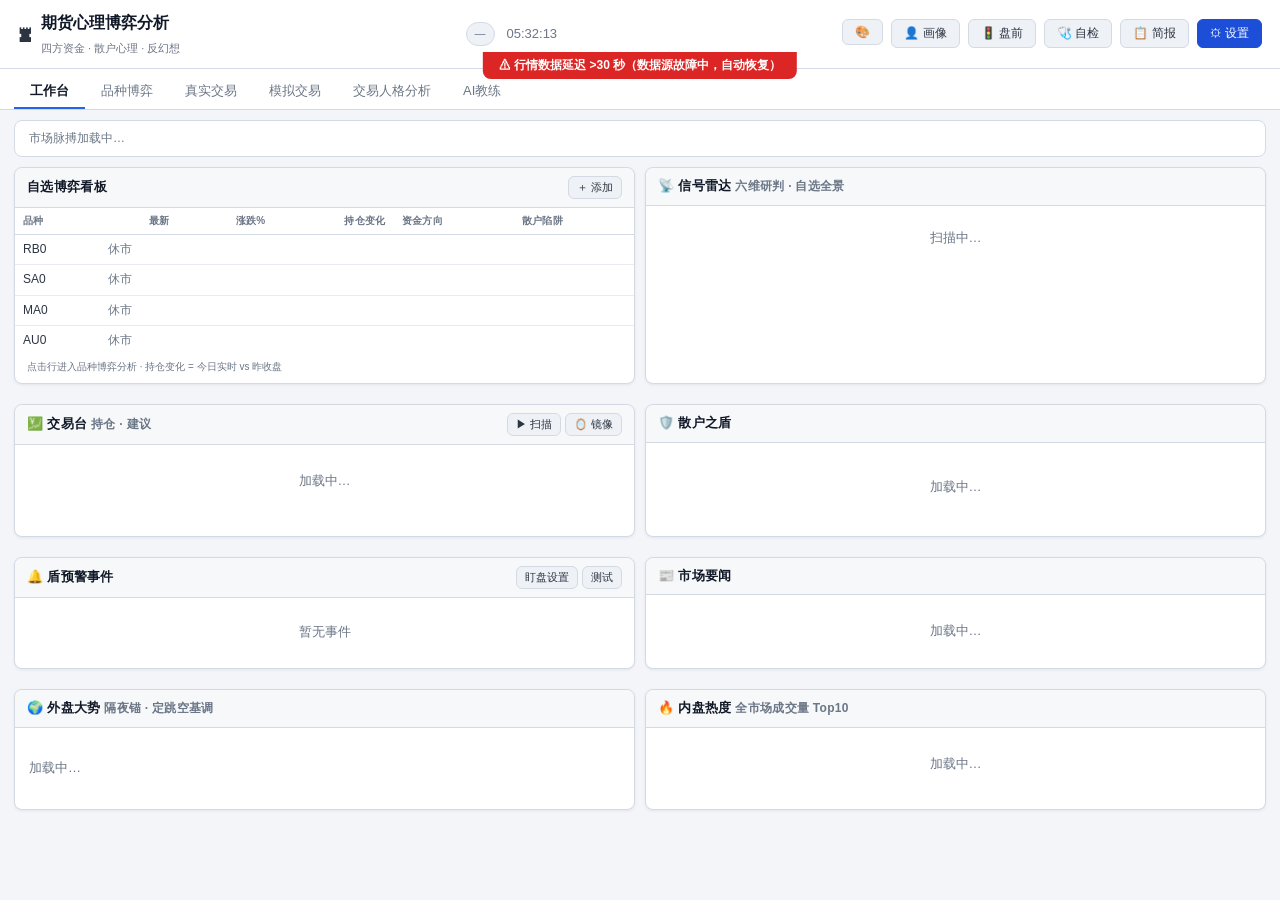
==== static/index.html @ 4d134436 "手机端适配(<768px)：顶栏按钮换行收纳+看板/交易表藏次要列+信号表藏证据列+卡片内横滚兜底——375px全6页零溢出实测" ====
<!DOCTYPE html>
<html lang="zh-CN">
<head>
<meta charset="UTF-8">
<meta name="viewport" content="width=device-width, initial-scale=1.0">
<title>期货心理博弈分析</title>
<script>try{var T=["default","light","warm","cool","mint","cream","dark"];var t=localStorage.getItem("fa_theme");if(t==="dark")document.documentElement.setAttribute("data-theme","dark");else if(t&&T.indexOf(t)>=0&&t!=="default"&&t!=="light")document.documentElement.setAttribute("data-theme",t);else if(t&&T.indexOf(t)<0)localStorage.removeItem("fa_theme")}catch(e){}</script>
<link rel="stylesheet" href="/static/style.css?v=20261110h">
</head>
<body>

<header class="topbar">
  <div class="brand">
    <span class="logo">♜</span>
    <div>
      <h1>期货心理博弈分析</h1>
      <span class="sub">四方资金 · 散户心理 · 反幻想</span>
    </div>
  </div>
  <div class="top-center">
    <span id="marketStatus" class="chip">—</span>
    <span id="clock" class="clock">--:--:--</span>
  </div>
  <div class="top-right">
    <div style="position:relative">
      <button class="btn ghost" id="btnTheme" title="切换皮肤">🎨</button>
      <div class="theme-pop hidden" id="themePop"></div>
    </div>
    <button class="btn ghost" id="btnProfile" title="交易者画像（AI 记忆）">👤 画像</button>
    <button class="btn ghost" id="btnPremarket" title="盘前就绪检查">🚦 盘前</button>
    <button class="btn ghost" id="btnSelfcheck" title="系统自检">🩺 自检</button>
    <button class="btn ghost" id="btnReport" title="晨/夜报">📋 简报</button>
    <button class="btn primary" id="btnSettings">⚙ 设置</button>
  </div>
</header>

    <div id="staleWarn" class="hidden" style="position:fixed;top:52px;left:50%;transform:translateX(-50%);z-index:100;background:var(--danger);color:#fff;padding:4px 16px;border-radius:0 0 8px 8px;font-size:12px;font-weight:600">⚠ 行情数据延迟 &gt;30 秒（数据源故障中，自动恢复）</div>

    <nav class="tabs">
  <button class="tab active" data-view="work">工作台</button>
  <button class="tab" data-view="psych">品种博弈</button>
  <button class="tab" data-view="real">真实交易</button>
  <button class="tab" data-view="sim">模拟交易</button>
  <button class="tab" data-view="persona">交易人格分析</button>
  <button class="tab" data-view="coach">AI教练</button>
</nav>

<main id="main">

  <!-- ============ 工作台 ============ -->
  <section class="view active" id="view-work">
    <div class="pulse-bar" id="pulseBar"><span class="muted small">市场脉搏加载中…</span></div>
    <div class="work-grid">
        <div class="card" id="watchCard">
          <div class="card-head">
            <h2>自选博弈看板</h2>
            <div class="head-actions">
              <button class="btn ghost sm" id="btnAddSymbol">＋ 添加</button>
            </div>
          </div>
          <div class="symbol-search hidden" id="symbolSearch">
            <input id="symbolSearchInput" placeholder="搜品种名/代码/拼音首字母，回车添加" autocomplete="off">
            <div class="search-results" id="searchResults"></div>
          </div>
          <table class="table watch-table">
            <thead>
              <tr><th>品种</th><th class="r">最新</th><th class="r">涨跌%</th><th class="r">持仓变化</th><th>资金方向</th><th>散户陷阱</th></tr>
            </thead>
            <tbody id="watchBody"><tr><td colspan="6" class="empty">加载中…</td></tr></tbody>
          </table>
          <div class="hint">点击行进入品种博弈分析 · 持仓变化 = 今日实时 vs 昨收盘</div>
        </div>

        <div class="card" id="signalCard">
          <div class="card-head"><h2>📡 信号雷达 <span class="muted small">六维研判 · 自选全景</span></h2></div>
          <div id="signalCardBody" style="padding:4px 10px;flex:1;overflow-y:auto"><div class="empty">扫描中…</div></div>
        </div>

        <div class="card" id="deskCard">
          <div class="card-head">
            <h2>💹 交易台 <span class="muted small">持仓 · 建议</span></h2>
            <div class="head-actions">
              <button class="btn ghost sm" id="btnDeskScan" title="立即扫描期货通">▶ 扫描</button>
              <button class="btn ghost sm" id="btnThsMirror" title="持仓自动镜像成交易记录">🪞 镜像</button>
            </div>
          </div>
          <div id="deskBody" style="padding:8px 14px;flex:1;overflow-y:auto"><div class="empty">加载中…</div></div>
        </div>

        <div class="card" id="shieldCard">
          <div class="card-head"><h2>🛡️ 散户之盾</h2><span class="muted small" id="shieldHint"></span></div>
          <div id="shieldLive" style="padding:6px 14px 0"></div>
          <div class="stat-grid" id="shieldGrid" style="padding:10px 14px"><div class="empty">加载中…</div></div>
        </div>

        <div class="card" id="alertCard">
          <div class="card-head">
            <h2>🔔 盾预警事件</h2>
            <div class="head-actions">
              <button class="btn ghost sm" id="btnMonitorCfg">盯盘设置</button>
              <button class="btn ghost sm" id="btnMonitorTest">测试</button>
            </div>
          </div>
          <div class="events" id="eventList" style="flex:1;overflow-y:auto"><div class="empty">暂无事件</div></div>
        </div>

        <div class="card" id="newsCard">
          <div class="card-head"><h2>📰 市场要闻</h2></div>
          <div class="news-list" id="newsList" style="flex:1;overflow-y:auto"><span class="empty">加载中…</span></div>
        </div>

        <div class="card" id="intlCard">
          <div class="card-head"><h2>🌍 外盘大势 <span class="muted small">隔夜锚 · 定跳空基调</span></h2></div>
          <div class="intl-row" id="intlRow"><span class="empty">加载中…</span></div>
        </div>

        <div class="card" id="hotCard">
          <div class="card-head"><h2>🔥 内盘热度 <span class="muted small">全市场成交量 Top10</span></h2></div>
          <div class="news-list" id="hotList" style="max-height:340px;overflow-y:auto"><span class="empty">加载中…</span></div>
        </div>

    </div>
  </section>

  <!-- ============ 品种博弈 ============ -->
  <section class="view" id="view-psych">
    <div class="card psych-top">
      <div class="psych-header">
        <div class="psych-title">
          <select id="psychSymbol" class="select"><option value="">选择品种…</option></select>
          <span id="psychPrice" class="psych-price"></span>
          <span id="psychChg" class="psych-chg"></span>
          <span id="psychInfo" class="psych-info"></span>
        </div>
        <div class="head-actions">
          <button class="btn ghost sm" id="btnPsychRefresh">↻ 刷新</button>
          <button class="btn primary sm" id="btnPsychAI">AI 深度解读</button>
          <button class="btn ghost sm" id="btnRealtime">⚡ 盘中快评</button>
        </div>
      </div>
    </div>

    <div id="psychBody"><div class="empty pad">从工作台点击品种，或在此选择品种开始分析</div></div>
  </section>

  <!-- ============ 交易诊断 ============ -->
  <!-- ============ 真实交易 ============ -->
  <section class="view" id="view-real">
    <div class="trades-grid">
      <div class="trades-left">
        <div class="card">
          <div class="card-head"><h2>📊 行为统计</h2>
            <div class="head-actions"><button class="btn ghost sm" id="btnRiskCfg">⚙ 风控参数</button></div>
          </div>
          <div id="statsBody" class="stats-body"><div class="empty">加载中…</div></div>
          <canvas id="equityChart" class="mini-chart" style="height:120px"></canvas>
        </div>
      </div>

      <div class="trades-right">
        <div class="card">
          <div class="card-head">
            <h2>📒 真实交易日志 <span class="muted small">期货通实时对接</span></h2>
            <div class="head-actions">
              <select id="srSymbol" class="select sm" style="max-width:165px;font-size:11px" title="分品种复盘（品种=真实交易记录中出现过的）">
                <option value="">分品种复盘…</option>
              </select>
              <button class="btn ghost sm" id="btnSymbolReview" disabled>🔬 生成</button>
              <button class="btn ghost sm" id="btnTradeReview">🧠 历史复盘</button>
              <button class="btn ghost sm" id="btnExportCsv">📤 CSV</button>
              <button class="btn ghost sm" id="btnGateBt">📊 闸门回测</button>
            </div>
          </div>
          <div id="thsSrcStrip" class="ths-src-strip"><span class="muted small">期货通对接状态读取中…</span></div>
          <table class="table trades-table">
            <thead><tr><th>时间</th><th>品种·合约</th><th>方向</th><th class="r">开→平</th><th class="r">结果</th><th class="r">持时</th><th>来源·费</th><th>操作</th></tr></thead>
            <tbody id="tradesBody"><tr><td colspan="8" class="empty">加载中…</td></tr></tbody>
          </table>
        </div>
      </div>
    </div>
  </section>

  <!-- ============ 模拟交易 ============ -->
  <section class="view" id="view-sim">
    <div class="trades-grid">
      <div class="trades-left">
        <div class="card">
          <div class="card-head"><h2>🤖 自动模拟引擎 <span class="muted small">系统纪律 vs 你的操作</span></h2></div>
          <div id="simStatsBody" class="stats-body"><div class="empty">加载中…</div></div>
          <div style="padding:0 14px 10px"><button class="btn ghost sm" id="btnSimBt2">📊 策略回测</button></div>
        </div>
        <div class="card">
          <div class="card-head"><h2>⚖ 纪律对照 <span class="muted small">同周期战绩对比</span></h2></div>
          <div id="versusBody" style="padding:8px 14px"><div class="empty">加载中…</div></div>
        </div>
        <div class="card hidden" id="trialCard">
          <div class="card-head"><h2>🎯 解禁试炼场 <span class="muted small">实盘判停品种 → 模拟重建优势</span></h2></div>
          <div id="trialBody" style="padding:10px 14px"><div class="empty">加载中…</div></div>
        </div>


            </div>
      <div class="trades-right">
        <div class="card">
          <div class="card-head"><h2>🤖 模拟交易日志 <span class="muted small">AI 信号过滤 · 系统全自动</span></h2></div>
          <table class="table trades-table">
            <thead><tr><th>日期</th><th>品种</th><th>方向</th><th class="r">开仓价</th><th class="r">止损</th><th class="r">目标</th><th class="r">浮动/结果</th><th>操作</th></tr></thead>
            <tbody id="simTradesBody"><tr><td colspan="8" class="empty">加载中…</td></tr></tbody>
          </table>
        </div>
      </div>
    </div>
  </section>

  <!-- ============ 交易人格分析 ============ -->
  <section class="view" id="view-persona">
    <div class="trades-grid">
      <div class="trades-left">
        <div class="card">
          <div class="card-head">
            <h2>👤 交易画像 <span class="muted small">真实记录提炼 · AI 记忆 + 缺陷 + 规则</span></h2>
            <div class="head-actions">
              <button class="btn ghost sm" id="btnPfSynthesize2">🧠 综合画像</button>
              <button class="btn ghost sm" id="btnShieldWeekly">📋 盾周报</button>
            </div>
          </div>
          <div id="pfSummaryBody" style="padding:10px 14px"><div class="empty">加载中…</div></div>
          <div style="padding:0 14px 10px;display:flex;gap:8px">
            <input id="pfLesson2" placeholder="补充新教训" style="flex:1;font-size:12px">
            <button class="btn ghost sm" id="btnPfLesson2">添加</button>
          </div>
          <div class="sec-divider"></div>
          <div class="sec-title">🐑 11 维缺陷判定</div>
          <div id="flawBody" style="padding:6px 14px 10px"><div class="empty">加载中…</div></div>
          <div class="sec-divider"></div>
          <div class="sec-title">📋 从你的交易挖出的规则</div>
          <div id="mineBody" style="padding:6px 14px 10px"><div class="empty">加载中…</div></div>
        </div>
      <div class="card">
          <div class="card-head">
            <h2>✍️ 交易心得</h2>
            <div class="head-actions">
              <button class="btn ghost sm" id="btnAiReview" title="AI 汇总近期对话与心得 → 复盘报告">🤖 AI 复盘</button>
            </div>
          </div>
          <form id="noteForm" class="note-form">
            <div class="form-row">
              <input id="nfTitle" placeholder="标题（可空）">
              <input id="nfSymbol" placeholder="品种 如 SA0（可空）" style="max-width:180px" list="coreSymbolList">
              <datalist id="coreSymbolList"></datalist>
            </div>
            <textarea id="nfContent" rows="2" placeholder="今天踩了什么坑 / 看透了什么" required></textarea>
            <div class="form-row">
              <input id="nfTags" placeholder="标签（可空）">
              <button type="submit" class="btn primary sm">保存</button>
              <button type="button" class="btn ghost sm" id="btnNoteSync">同步飞书</button>
            </div>
          </form>
          <div id="notesList" class="notes-list" style="max-height:300px;overflow-y:auto"><div class="empty">加载中…</div></div>
        </div>

        <div class="card" id="reviewCard" style="display:none">
          <div class="card-head">
            <h2>🤖 AI 复盘</h2>
            <div class="head-actions">
              <button class="btn ghost sm" id="btnReviewSave" title="存入飞书《AI 复盘报告》">☁️ 存飞书</button>
            </div>
          </div>
          <div class="md-block" id="reviewBody" style="padding:10px 14px"></div>
        </div>
      </div>
      

      <div class="trades-right">
        <div class="card">
          <div class="card-head"><h2>🛡️ 品种交易数据 <span class="muted small">实录风控 → G12/G13 硬性拦截线</span></h2></div>
          <div id="riskBody" style="padding:10px 14px"><div class="empty">加载中…</div></div>
        </div>
        <div class="card">
          <div class="card-head"><h2>📈 成长与纪律 <span class="muted small">月度曲线 · 出场 · 情绪 · 违规</span></h2></div>
          <div id="monthlyBody" style="padding:10px 14px"><div class="empty">加载中…</div></div>
          <div class="sec-divider"></div>
          <div class="sec-title">🚪 出场质量</div>
          <div id="exitQBody" style="padding:6px 14px 10px"><div class="empty">加载中…</div></div>
          <div class="sec-divider"></div>
          <div class="sec-title">🎭 情绪画像</div>
          <div id="moodBody" style="padding:6px 14px 10px"><div class="empty">加载中…</div></div>
          <div class="sec-divider"></div>
          <div class="sec-title">🏆 违规成绩单</div>
          <div id="violationBody" style="padding:6px 14px 10px"><div class="empty">加载中…</div></div>
        </div>
        
      </div>
    </div>
  </section>

  <!-- ============ AI 教练 ============ -->
  <section class="view" id="view-coach">
    <div class="coach-grid">
      <div class="card chat-card" id="chatCard" style="height:auto;min-height:600px">
        <div class="card-head">
          <h2>AI 反幻想教练</h2>
          <div class="head-actions">
            <button class="btn ghost sm" id="btnReplayQuiz" title="从你的历史伤疤里出题：给题面前10日K线，考你这天怎么做">🎬 回放考</button>
            <select id="chatSymbol" class="select sm" title="关联品种（对话上下文）"><option value="">不关联品种</option></select>
          </div>
        </div>
        <div class="chat-log" id="chatLog" style="flex:1;min-height:350px">
          <div class="chat-welcome">
            <p>我是反幻想教练。别问我"支撑位在哪"——我只回答：</p>
            <p>· 四方资金（产业/主力/投机/散户）此刻在做什么<br>· 散户在想什么、会怎么送钱<br>· 主力的收割剧本是什么<br>· 你该顺应什么、避开什么</p>
          </div>
        </div>
        <div class="chat-quick">
          <button class="qk" data-q="散户现在在想什么？最可能怎么操作？">散户在想什么</button>
          <button class="qk" data-q="主力现在在做什么？是在吸筹还是出货？">主力在做什么</button>
          <button class="qk" data-q="我现在能进场吗？最危险的散户行为是什么？">现在能进场吗</button>
          <button class="qk" data-q="拆穿一下我此刻最可能有的幻想">拆穿我的幻想</button>
          <button class="qk" data-q="我手痒了就是想开一单。先骂醒我，再告诉我：什么信号出现之前，我应该空仓等待？">🩸 手痒了，骂醒我</button>
          <button class="qk" data-q="我有一笔亏损单在扛着，我是不是该割了？先别急着给答案——按你的规矩先反问我三个必须回答的问题，再根据我的回答下结论">🩹 该不该割</button>
          <button class="qk" data-q="最近哪个品种最热我想追进去。请拆穿追热点的问题所在，并告诉我应该等什么确认">🔥 追热点行不行</button>
          <button class="qk" data-q="有没有稳赚的策略或信号？把你的回测数据摆出来给我看，我要判断还要不要继续找圣杯">📉 有稳赚策略吗</button>
        </div>
        <div class="chat-attach-row hidden" id="chatAttachRow"></div>
        <div class="chat-input-row">
          <button class="btn ghost sm" id="btnChatThs" title="让 AI 看一眼期货通实时画面（持仓/行情/账户）">📺</button>
          <button class="btn ghost sm" id="btnChatImg" title="发图片给 AI 分析（也可直接 Ctrl+V 粘贴截图）">🖼</button>
          <input type="file" id="chatImgFile" accept="image/*" multiple class="hidden">
          <textarea id="chatInput" rows="2" placeholder="问点真问题（Ctrl+Enter 发送，可粘贴截图）"></textarea>
          <button class="btn primary" id="btnChatSend">发送</button>
        </div>
      </div>
    </div>
  </section>
</main>

<!-- 回放考试弹窗 -->
<div class="modal-mask hidden" id="replayModal">
  <div class="modal">
    <div class="modal-head"><h2>🎬 回放考试 <span class="muted small">历史伤疤 · 你当时会怎么做</span></h2><button class="btn ghost sm" data-close="replayModal">✕</button></div>
    <div class="modal-body" id="replayBody"><div class="empty">出题中…</div></div>
  </div>
</div>

<!-- 设置弹窗 -->
<div class="modal-mask hidden" id="settingsModal">
  <div class="modal">
    <div class="modal-head"><h2>⚙ 设置</h2><button class="btn ghost sm" data-close="settingsModal">✕</button></div>
    <div class="modal-body">
      <div class="set-group">
        <h3>AI 服务</h3>
        <div class="form-row">
          <select id="setProvider" class="select"></select>
          <input id="setModel" placeholder="模型名（留空用默认）">
        </div>
        <div class="form-row"><input id="setKey" type="password" placeholder="API Key（留空保持不变）"></div>
        <div class="form-row" id="customUrlRow" style="display:none"><input id="setCustomUrl" placeholder="自定义端点 URL"></div>
        <div class="form-row">
          <button class="btn ghost sm" id="btnAiHealth">服务商体检</button>
          <span id="aiHealthResult" class="mini-note"></span>
        </div>
        <div id="aiHealthDetail" class="health-detail hidden"></div>
      </div>
      <div class="set-group">
        <h3>风控参数（诊断预警阈值）</h3>
        <div class="form-row">
          <input id="setAccount" type="number" step="any" placeholder="账户权益（元，0=跳过金额类检查）">
          <input id="setRisk" type="number" step="any" placeholder="单笔风险%（默认1）">
        </div>
        <div class="form-row three">
          <input id="setDailyStop" type="number" step="any" placeholder="日止损线%（默认3）">
          <input id="setDailyMax" type="number" step="any" placeholder="日开仓上限（默认3）">
          <input id="setCooling" type="number" step="any" placeholder="亏损冷静期分（默认30）">
        </div>
      </div>
      <div class="set-group">
        <h3>飞书推送</h3>
        <div class="form-row">
          <input id="setFsAppId" placeholder="App ID">
          <input id="setFsSecret" type="password" placeholder="App Secret（留空不变）">
        </div>
        <div class="form-row">
          <input id="setFsWebhook" placeholder="群机器人 Webhook URL">
          <button class="btn ghost sm" id="btnFsSave">保存飞书配置</button>
          <button class="btn ghost sm" id="btnFsTest">推送测试</button>
        </div>
      </div>
      <div class="set-group">
        <h3>📱 手机访问（同 WiFi）</h3>
        <div class="form-row">
          <label style="cursor:pointer;display:flex;align-items:center;gap:6px;font-size:13px">
            <input type="checkbox" id="setRemoteOn"> 开启（重启服务后生效）
          </label>
          <button class="btn ghost sm" id="btnRemoteToken">换访问码</button>
        </div>
        <div class="form-row">
          <input id="setRemoteUrl" readonly placeholder="开启后这里显示手机访问地址" onclick="this.select()">
        </div>
        <div class="mini-note">手机与电脑连同一 WiFi，浏览器打开上面的地址即可看盘。非本机访问必须带访问码。</div>
      </div>
    </div>
    <div class="modal-foot">
      <button class="btn primary" id="btnSaveSettings">保存 AI 配置</button>
    </div>
  </div>
</div>

<!-- 简报弹窗 -->
<div class="modal-mask hidden" id="reportModal">
  <div class="modal wide">
    <div class="modal-head"><h2>📋 心理博弈简报</h2><button class="btn ghost sm" data-close="reportModal">✕</button></div>
    <div class="modal-body"><div id="reportBody" class="markdown-body">生成中…</div></div>
  </div>
</div>

<!-- 自检弹窗 -->
<div class="modal-mask hidden" id="selfcheckModal">
  <div class="modal">
    <div class="modal-head"><h2>🩺 系统自检</h2><button class="btn ghost sm" data-close="selfcheckModal">✕</button></div>
    <div class="modal-body"><div id="selfcheckBody">检查中…</div></div>
  </div>
</div>

<!-- 画像弹窗 -->
<div class="modal-mask hidden" id="profileModal">
  <div class="modal">
    <div class="modal-head"><h2>👤 交易者画像（AI 记忆）</h2><button class="btn ghost sm" data-close="profileModal">✕</button></div>
    <div class="modal-body">
      <div class="set-group">
        <div class="form-row">
          <button class="btn primary sm" id="btnPfSynthesize">🧠 由真实记录综合画像</button>
          <span class="muted small" id="pfSynTs"></span>
        </div>
        <div id="pfAiSummary" class="md-block" style="margin:8px 0"></div>
        <div class="form-row"><input id="pfStyle" placeholder="交易风格"></div>
        <div class="form-row"><input id="pfRisk" placeholder="风险偏好"></div>
        <div class="form-row">
          <input id="pfLesson" placeholder="新教训">
          <button class="btn ghost sm" id="btnPfAddLesson">添加</button>
        </div>
        <div id="pfLessons" class="lessons"></div>
      </div>
    </div>
  </div>
</div>

<!-- （旧导入弹窗已移除——导入功能已升级为真实交易页顶部大卡片） -->


<!-- 历史交易复盘弹窗 -->
<div class="modal-mask hidden" id="tradeReviewModal">
  <div class="modal wide">
    <div class="modal-head"><h2>🧠 历史交易复盘（真实交割数据）</h2><button class="btn ghost sm" data-close="tradeReviewModal">✕</button></div>
    <div class="modal-body">
      <div class="form-row" style="gap:8px;align-items:center;flex-wrap:wrap">
        <select id="trDays" class="select" style="flex:0 0 120px">
          <option value="90">近 90 天</option>
          <option value="180">近 180 天</option>
          <option value="365">近一年</option>
          <option value="0">全部历史</option>
        </select>
        <input id="trSymbols" placeholder="品种过滤（可空，如 SA0,RB0）" style="flex:1;min-width:160px">
        <button class="btn primary" id="btnTradeReviewGo">生成复盘</button>
        <button class="btn" id="btnTradeReviewSave">☁ 存飞书</button>
      </div>
      <div id="tradeReviewBody" class="markdown-body" style="margin-top:10px"><span class="muted">先「📥 导入交割单」，这里会基于真实成交生成行为模式复盘（胜率/盈亏比/持时对比/报复交易检测）。</span></div>
    </div>
  </div>
</div>

<!-- 持仓体检弹窗 -->
<div class="modal-mask hidden" id="tradeCareModal">
  <div class="modal">
    <div class="modal-head"><h2>🩺 持仓体检 <span class="muted small" id="careTitle"></span></h2><button class="btn ghost sm" data-close="tradeCareModal">✕</button></div>
    <div class="modal-body"><div id="careBody" class="markdown-body">生成中…</div></div>
  </div>
</div>

<!-- 盾周报弹窗 -->
<div class="modal-mask hidden" id="shieldWeeklyModal">
  <div class="modal wide">
    <div class="modal-head"><h2>📋 盾周报（近 7 天防线战报）</h2><button class="btn ghost sm" data-close="shieldWeeklyModal">✕</button></div>
    <div class="modal-body">
      <div style="display:flex;gap:8px;justify-content:flex-end;margin-bottom:8px">
        <button class="btn" id="btnWeeklySave">☁ 存飞书</button>
      </div>
      <div id="weeklyBody" class="markdown-body"><span class="muted">已平仓 ≥2 笔后可生成——拦截战果、违规检讨、情绪画像、最佳最差执行、下周纪律重点。</span></div>
    </div>
  </div>
</div>

<!-- 闸门回测弹窗 -->
<div class="modal-mask hidden" id="gateBtModal">
  <div class="modal wide">
    <div class="modal-head"><h2>📊 闸门规则历史回测 <span class="muted small">被拦下的单，躲过了什么</span></h2><button class="btn ghost sm" data-close="gateBtModal">✕</button></div>
    <div class="modal-body"><div id="gateBtBody"><span class="typing">回测计算中（拉取自选品种全量日线，首次约 10-30 秒）…</span></div></div>
  </div>
</div>

<script src="/static/js/base.js?v=20261110h"></script>
<script src="/static/js/views.js?v=20261110h"></script>
<script src="/static/js/chat.js?v=20261110h"></script>
</body>
</html>
---- static/style.css ----
/* 期货心理博弈分析 - 全站样式（2026-09 重写版） */
:root {
  color-scheme: light;
  --bg: #f3f5f9;
  --panel: #ffffff;
  --panel-2: #eef1f6;
  --border: #d4dae4;
  --text: #2c3442;
  --text-strong: #111827;
  --muted: #6b7686;
  --primary: #2563eb;
  --primary-dim: #1d4ed8;
  --accent: #f5a623;
  --up: #d92d2d;    /* 国内习惯：红涨 */
  --down: #15803d;  /* 绿跌 */
  --danger: #dc2626;
  --warn: #f59e0b;
  --info: #3b82f6;
  --radius: 8px;
  --chart-grid: #dde3ec;
  --line-soft: rgba(212, 218, 228, .5);
  --mask: rgba(30, 38, 50, .35);
  --shadow: rgba(30, 40, 60, .08);
}
html[data-theme="dark"] {
  color-scheme: dark;
  --bg: #0d1117;
  --panel: #161b22;
  --panel-2: #1c2330;
  --border: #2b3245;
  --text: #d6dce5;
  --text-strong: #ffffff;
  --muted: #8a93a6;
  --primary: #3b82f6;
  --primary-dim: #2563eb;
  --up: #f34e4e;
  --down: #22c55e;
  --danger: #ef4444;
  --chart-grid: #232b3b;
  --line-soft: rgba(43, 50, 69, .45);
  --mask: rgba(5, 8, 14, .72);
  --shadow: rgba(0, 0, 0, .5);
}

/* ---------- 皮肤系统：html[data-theme] 切换变量组（默认=深夜蓝） ---------- */
html[data-theme="light"] {
  color-scheme: light;
  --line-soft: #dde3ec;
  --mask: rgba(30, 38, 50, .35);
  --shadow: rgba(30, 40, 60, .18);
  --bg: #f3f5f9; --panel: #ffffff; --panel-2: #eef1f6;
  --border: #d4dae4; --text: #2c3442; --text-strong: #111827; --muted: #6b7686;
  --primary: #2563eb; --primary-dim: #1d4ed8;
  --up: #d92d2d; --down: #15803d; --danger: #dc2626; --chart-grid: #dde3ec;
}
html[data-theme="warm"] {   /* 暖白纸面：米白底暖灰字，日间长时间不刺眼 */
  color-scheme: light;
  --line-soft: #e8e0d4;
  --mask: rgba(50, 40, 30, .30);
  --shadow: rgba(60, 50, 30, .14);
  --bg: #faf8f4; --panel: #fffef9; --panel-2: #f2efe8;
  --border: #ddd6c8; --text: #3a3528; --text-strong: #1a180f; --muted: #8a8270;
  --primary: #b8720a; --primary-dim: #96600a; --accent: #d4920a;
  --up: #c03528; --down: #1e7a3c; --danger: #c03528; --warn: #b8720a; --chart-grid: #e8e0d4;
}
html[data-theme="cool"] {   /* 冷灰蓝：冷白底蓝灰字，理性氛围 */
  color-scheme: light;
  --line-soft: #d4dde8;
  --mask: rgba(20, 35, 55, .32);
  --shadow: rgba(20, 35, 55, .12);
  --bg: #f0f4f8; --panel: #ffffff; --panel-2: #e6edf5;
  --border: #c8d4e0; --text: #283040; --text-strong: #0a1220; --muted: #688098;
  --primary: #0a6ebd; --primary-dim: #085896;
  --up: #c42828; --down: #106e36; --danger: #c42828; --chart-grid: #d4dde8;
}
html[data-theme="mint"] {   /* 薄荷绿：清新浅绿底，柔和护眼 */
  color-scheme: light;
  --line-soft: #d2e5da;
  --mask: rgba(20, 55, 40, .30);
  --shadow: rgba(20, 55, 40, .12);
  --bg: #f0f8f3; --panel: #ffffff; --panel-2: #e4f1ea;
  --border: #c2dcd0; --text: #26382e; --text-strong: #0a1810; --muted: #688a78;
  --primary: #0e9f6e; --primary-dim: #057a52;
  --up: #c42828; --down: #0e7a44; --danger: #c42828; --chart-grid: #d2e5da;
}
html[data-theme="cream"] {  /* 米黄羊皮纸：最柔和的浅色，长时间复盘不疲劳 */
  color-scheme: light;
  --line-soft: #e2d9c8;
  --mask: rgba(60, 50, 35, .28);
  --shadow: rgba(60, 50, 35, .12);
  --bg: #f7f2e8; --panel: #fdfaf3; --panel-2: #efe8dc;
  --border: #ddd2be; --text: #353020; --text-strong: #181510; --muted: #827a68;
  --primary: #8b6c2a; --primary-dim: #6e5520; --accent: #a08230;
  --up: #b03020; --down: #2a7a3a; --danger: #b03020; --chart-grid: #e2d9c8;
}

/* ---- 新增 4 套 ---- */

/* 真实/模拟交易 Tab */
.tab-mini { display: flex; gap: 0; border: 1px solid var(--border); border-radius: 6px; overflow: hidden; }
.tab-m { padding: 4px 10px; font-size: 11px; border: none; background: none; color: var(--muted); cursor: pointer; }
.tab-m.active { background: var(--primary); color: #fff; font-weight: 600; }

/* 主题色卡选择器 */
.theme-pop {
  position: absolute; right: 0; top: calc(100% + 6px); z-index: 50;
  background: var(--panel); border: 1px solid var(--border); border-radius: var(--radius);
  padding: 6px; min-width: 120px; box-shadow: 0 8px 30px var(--shadow);
}
.theme-item {
  display: flex; align-items: center; gap: 8px; padding: 6px 10px; border-radius: 6px;
  cursor: pointer; font-size: 12px; color: var(--text);
}
.theme-item:hover { background: var(--panel-2); }
.theme-item.active { color: var(--text-strong); font-weight: 600; }
.theme-swatch { display: flex; gap: 2px; }
.theme-swatch i { width: 12px; height: 12px; border-radius: 3px; border: 1px solid var(--border); }

* { box-sizing: border-box; margin: 0; padding: 0; }
html, body { height: 100%; }
body {
  background: var(--bg);
  color: var(--text);
  font: 14px/1.6 "Microsoft YaHei", "PingFang SC", -apple-system, sans-serif;
}
button { font-family: inherit; cursor: pointer; }
input, select, textarea {
  font-family: inherit; font-size: 13px; color: var(--text);
  background: var(--panel-2); border: 1px solid var(--border);
  border-radius: 6px; padding: 7px 10px; outline: none; min-width: 0;
}
input:focus, select:focus, textarea:focus { border-color: var(--primary); }
.hidden { display: none !important; }
.r { text-align: right; }
.empty { color: var(--muted); text-align: center; padding: 18px 0; font-size: 13px; }
.pad { padding: 30px 0; }
.muted { color: var(--muted); }
.small { font-size: 12px; }

/* ---------- 顶栏 ---------- */
.topbar {
  display: flex; align-items: center; justify-content: space-between;
  padding: 10px 18px; background: var(--panel); border-bottom: 1px solid var(--border);
  position: sticky; top: 0; z-index: 50;
}
.brand { display: flex; align-items: center; gap: 10px; }
.brand .logo { font-size: 26px; }
.brand h1 { font-size: 16px; color: var(--text-strong); font-weight: 600; }
.brand .sub { font-size: 11px; color: var(--muted); }
.top-center { display: flex; align-items: center; gap: 12px; }
.clock { font-variant-numeric: tabular-nums; color: var(--muted); font-size: 13px; }
.chip {
  padding: 2px 8px; border-radius: 12px; font-size: 11px;
  background: var(--panel-2); border: 1px solid var(--border); color: var(--muted);
}
.chip.open { color: var(--up); border-color: var(--up); }
.chip.closed { color: var(--muted); }
.top-right { display: flex; gap: 8px; }

/* ---------- 按钮（紧凑） ---------- */
.btn {
  border: 1px solid var(--border); background: var(--panel-2); color: var(--text);
  border-radius: 6px; padding: 5px 12px; font-size: 12px; transition: all .12s;
  white-space: nowrap; cursor: pointer;
}
.btn:hover { border-color: var(--primary); color: var(--text-strong); box-shadow: 0 0 0 1px color-mix(in srgb, var(--primary) 20%, transparent); }
.btn.primary { background: var(--primary-dim); border-color: var(--primary-dim); color: #fff; }
.btn.primary:hover { background: var(--primary); }
.btn.sm { padding: 3px 8px; font-size: 11px; }
.btn.danger { border-color: var(--danger); color: var(--danger); }

/* ---------- 页签（精致） ---------- */
.tabs {
  display: flex; gap: 0; padding: 6px 14px 0; background: var(--panel);
  border-bottom: 1px solid var(--border);
}
.tab {
  border: none; background: none; color: var(--muted); font-size: 13px;
  padding: 7px 16px; border-radius: 8px 8px 0 0; border-bottom: 2px solid transparent;
  font-weight: 500; transition: color .12s, border-color .12s;
}
.tab:hover { color: var(--text); }
.tab.active { color: var(--text-strong); border-bottom-color: var(--primary); font-weight: 700; }

/* ---------- 布局（全宽铺开 · 高密度） ---------- */
main { padding: 10px 14px 20px; max-width: none; margin: 0 auto; }
.view { display: none; }
.view.active { display: block; }
.work-grid {
  display: grid;
  grid-template-columns: repeat(auto-fit, minmax(min(100%, 460px), 1fr));
  gap: 10px;
  align-items: stretch;   /* 同排卡片等高——模块整体更长 */
}
/* 拉伸后内容区吃满卡片，而不是留白 */
#deskCard, #shieldCard, #signalCard, #alertCard, #newsCard, #intlCard, #hotCard { display: flex; flex-direction: column; }
#deskBody { flex: 1; overflow-y: auto; }
#shieldGrid { flex: 1; }
#newsCard #newsList, #hotCard #hotList { flex: 1; }
#intlCard .intl-row { flex: 1; }

/* ---- 人格分析页：两列底边对齐（弹性列+末卡补高） ---- */
#view-persona .trades-left, #view-persona .trades-right { display: flex; flex-direction: column; }
#view-persona .trades-left > .card { flex: 0 0 auto; }
#view-persona .trades-right > .card { flex: 0 0 auto; }
#view-persona .trades-left > .card:nth-last-child(2) { flex: 1; }   /* 末张可见卡补高（最后是隐藏复盘卡） */
#view-persona .trades-right > .card:last-child { flex: 1; }
#view-persona .notes-list { flex: 1; }

/* ---- 卡内分节（人格分析整合卡） ---- */
.sec-divider { border-top: 1px dashed var(--line-soft); margin: 2px 0; }
.sec-title {
  font-size: 11px; font-weight: 700; color: var(--muted);
  text-transform: uppercase; letter-spacing: .04em; padding: 8px 14px 2px;
}
/* 折叠区（默认收起，点开看全量） */
details.fold { margin: 4px 0; }
details.fold > summary {
  cursor: pointer; font-size: 12px; color: var(--muted); font-weight: 600;
  padding: 5px 8px; border-radius: 6px; user-select: none; list-style: none;
}
details.fold > summary::before { content: "▸ "; }
details.fold[open] > summary::before { content: "▾ "; }
details.fold > summary:hover { background: var(--panel-2); color: var(--text-strong); }
details.fold > *:not(summary) { animation: foldIn .18s ease; }
@keyframes foldIn { from { opacity: 0; transform: translateY(-3px); } to { opacity: 1; transform: none; } }

/* ---- 手机端适配（远程看盘 <768px）---- */
@media (max-width: 768px) {
  body { font-size: 12px; }
  header { flex-wrap: wrap; row-gap: 6px; }
  .top-right { flex-wrap: wrap; justify-content: flex-end; gap: 4px; }
  .top-right .btn { padding: 4px 8px; font-size: 11px; }
  main { padding: 6px 8px 14px; }
  header .brand { font-size: 14px; }
  .brand .sub { display: none; }
  .tab { font-size: 11px; padding: 4px 7px; }
  .card-head { padding: 7px 10px; }
  .card-head h2 { font-size: 13px; }
  .pulse-bar { font-size: 11px; gap: 4px 10px; padding: 6px 10px; }
  .work-grid { grid-template-columns: 1fr; gap: 8px; }
  .table { font-size: 11px; }
  .table th, .table td { padding: 4px 5px; }
  /* 看板：藏 持仓变化/散户陷阱 列（留 品种/最新/涨跌/资金方向） */
  .watch-table th:nth-child(4), .watch-table td:nth-child(4),
  .watch-table th:nth-child(6), .watch-table td:nth-child(6) { display: none; }
  /* 交易日志：藏 持时/来源·费 列（留 时间/品种/方向/开→平/结果/操作） */
  .trades-table th:nth-child(6), .trades-table td:nth-child(6),
  .trades-table th:nth-child(7), .trades-table td:nth-child(7) { display: none; }
  /* 信号雷达：藏证据列 */
  #signalCardBody th:nth-child(3), #signalCardBody td:nth-child(3) { display: none; }
  .chat-input-row { flex-wrap: wrap; }
  .chat-input-row textarea { flex: 1 1 100%; }
  .chat-quick { gap: 4px; }
  .qk { font-size: 11px; padding: 4px 8px; }
  .modal { width: 94vw; }
  .modal-body { max-height: 70vh; }
  /* 宽表格兜底：卡片内横滚，页面不破 */
  .card { max-width: 100%; overflow-x: auto; }
  .trades-grid, .notes-grid { grid-template-columns: minmax(0, 1fr); }
  .trades-left, .trades-right { min-width: 0; }
  .table { min-width: 320px; }
}

/* ---- 真实交易日志：按日分组行 ---- */
.trades-table tr.day-sep td {
  background: var(--panel-2); font-size: 12px; color: var(--text-strong);
  padding: 5px 10px; border-bottom: 1px solid var(--line-soft);
}

/* ---- 期货通数据源状态条（真实交易页） ---- */
.ths-src-strip {
  display: flex; align-items: center; gap: 8px; flex-wrap: wrap;
  padding: 6px 14px; font-size: 12px;
  background: color-mix(in srgb, var(--accent, #2563eb) 4%, transparent);
  border-bottom: 1px solid var(--line-soft);
}
.ths-src-strip b { color: var(--text-strong); }
.ths-src-strip.src-ok { background: color-mix(in srgb, var(--down) 5%, transparent); }

/* ---- 市场脉搏条 ---- */
.pulse-bar {
  display: flex; align-items: center; gap: 14px; flex-wrap: wrap;
  background: var(--panel); border: 1px solid var(--border); border-radius: 8px;
  padding: 8px 14px; margin-bottom: 10px; font-size: 13px;
}
.pulse-bar.pb-alarm { border-color: var(--up); animation: shieldPulse 1.6s ease-in-out infinite; }
.pb-sess { font-weight: 700; }
.pb-sess.day { color: var(--up); }
.pb-sess.night { color: var(--accent, #2563eb); }
.pb-sess.break, .pb-sess.closed { color: var(--muted); }
.pb-chips b { color: var(--text-strong); font-variant-numeric: tabular-nums; }
.pb-chips b.num-up { color: var(--up); } .pb-chips b.num-down { color: var(--down); }
.pb-pos { color: var(--accent, #2563eb); }
.pb-warn { color: var(--warn); font-weight: 600; }
.pb-danger { color: var(--up); font-weight: 700; }
.pb-fatal { color: var(--up); font-weight: 700; }
.pb-ok { color: var(--down); }
.pb-sys { margin-left: auto; }
.trades-grid { display: grid; grid-template-columns: minmax(0, 1fr) minmax(0, 1fr); gap: 10px; }
.notes-grid { display: grid; grid-template-columns: minmax(0, 1fr) minmax(0, 1fr); gap: 10px; }
@media (max-width: 1200px) {
  .work-grid, .trades-grid, .notes-grid { grid-template-columns: 1fr; }
}

.card {
  background: var(--panel); border: 1px solid var(--border); border-radius: 8px;
  margin-bottom: 10px; overflow: hidden;
  box-shadow: 0 1px 3px var(--shadow), 0 0 0 0 transparent;
  transition: border-color .15s ease;
}
.card:hover { border-color: color-mix(in srgb, var(--primary) 30%, var(--border)); }
.card-head {
  display: flex; align-items: center; justify-content: space-between;
  padding: 8px 12px; border-bottom: 1px solid var(--border);
  background: color-mix(in srgb, var(--panel-2) 50%, transparent);
}
.card-head h2 { font-size: 13px; font-weight: 700; color: var(--text-strong); letter-spacing: .3px; }
.head-actions { display: flex; gap: 4px; align-items: center; }
.hint { padding: 4px 12px 8px; color: var(--muted); font-size: 10px; }

/* ---------- 表格（紧凑专业风） ---------- */
.table { width: 100%; border-collapse: collapse; font-size: 12px; }
.table th {
  text-align: left; color: var(--muted); font-weight: 600; font-size: 10px; text-transform: uppercase;
  padding: 5px 8px; border-bottom: 1px solid var(--border); white-space: nowrap; letter-spacing: .3px;
}
.table td { padding: 5px 8px; border-bottom: 1px solid var(--line-soft); }
.table tbody tr:hover { background: color-mix(in srgb, var(--info) 5%, transparent); }
.table th.r, .table td.r { text-align: right; font-variant-numeric: tabular-nums; }
.table tbody tr:last-child td { border-bottom: none; }
.watch-table tbody tr { cursor: pointer; }
.num-up { color: var(--up); }
.num-down { color: var(--down); }

/* ---------- 徽章 ---------- */
.badge {
  display: inline-block; padding: 1px 8px; border-radius: 10px; font-size: 11px;
  border: 1px solid var(--border); color: var(--muted); white-space: nowrap;
}
.badge.bull { color: var(--up); border-color: color-mix(in srgb, var(--up) 50%, transparent); background: color-mix(in srgb, var(--up) 8%, transparent); }
.badge.bear { color: var(--down); border-color: color-mix(in srgb, var(--down) 50%, transparent); background: color-mix(in srgb, var(--down) 8%, transparent); }
.badge.neutral { color: var(--muted); }
.badge.warn { color: var(--warn); border-color: color-mix(in srgb, var(--warn) 50%, transparent); background: color-mix(in srgb, var(--warn) 8%, transparent); }
.badge.fatal { color: #fff; border-color: var(--danger); background: var(--danger); }
.badge.info { color: var(--info); border-color: color-mix(in srgb, var(--info) 50%, transparent); background: color-mix(in srgb, var(--info) 8%, transparent); }

/* 陷阱指数 */
.trap { display: inline-flex; align-items: center; gap: 6px; font-size: 12px; }
.trap-bar { width: 52px; height: 5px; border-radius: 3px; background: var(--panel-2); overflow: hidden; }
.trap-bar i { display: block; height: 100%; border-radius: 3px; }
.trap.low i { background: var(--down); }
.trap.mid i { background: var(--warn); }
.trap.high i { background: var(--danger); }
.trap-num { font-variant-numeric: tabular-nums; color: var(--muted); }

/* ---------- 自选搜索 ---------- */
.symbol-search { padding: 10px 14px 0; }
.symbol-search input { width: 100%; }
.search-results {
  max-height: 240px; overflow-y: auto; margin-top: 6px;
  background: var(--panel-2); border: 1px solid var(--border); border-radius: 8px;
}
.search-item {
  padding: 7px 12px; cursor: pointer; display: flex; justify-content: space-between; font-size: 13px;
}
.search-item:hover { background: color-mix(in srgb, var(--info) 12%, transparent); }
.search-item .code { color: var(--muted); font-size: 12px; }

/* ---------- 外盘 ---------- */
.intl-row { display: flex; gap: 10px; padding: 12px 14px; flex-wrap: wrap; }
.intl-item {
  flex: 1; min-width: 140px; background: var(--panel-2); border: 1px solid var(--border);
  border-radius: 8px; padding: 8px 12px;
}
.intl-item .nm { font-size: 12px; color: var(--muted); }
.intl-item .px { font-size: 16px; font-weight: 600; color: var(--text-strong); font-variant-numeric: tabular-nums; }

/* ---------- 要闻（品种 + 宏观，辅助参考） ---------- */
.news-list { max-height: 172px; overflow-y: auto; padding: 8px 14px; display: flex; flex-direction: column; gap: 5px; }
.news-item { display: flex; gap: 8px; align-items: baseline; font-size: 12px; line-height: 1.5; }
.news-item .ntime { flex: 0 0 auto; color: var(--muted); font-variant-numeric: tabular-nums; }
.news-item .ntag { flex: 0 0 auto; }
.news-item .ntitle { color: var(--text); white-space: nowrap; overflow: hidden; text-overflow: ellipsis; }
.vchip {
  display: inline-block; padding: 0 6px; border: 1px solid var(--primary); border-radius: 8px;
  color: var(--text-strong); font-size: 11px; line-height: 1.6;
}

/* ---------- 事件流 ---------- */
.events { max-height: 380px; overflow-y: auto; padding: 6px 0; }
.event {
  padding: 8px 14px; border-bottom: 1px solid var(--line-soft);
  font-size: 13px;
}
.event .ehead { display: flex; gap: 8px; align-items: baseline; margin-bottom: 2px; }
.event .etime { color: var(--muted); font-size: 11px; font-variant-numeric: tabular-nums; }
.event .esym { color: var(--text-strong); font-weight: 600; }
.event .etext { color: var(--text); }
.event .eai {
  margin-top: 4px; padding: 6px 10px; background: var(--panel-2); border-left: 2px solid var(--primary);
  border-radius: 0 6px 6px 0; font-size: 12px; color: var(--text);
}
.event.level-warn { background: color-mix(in srgb, var(--warn) 5%, transparent); }
.event.level-fatal { background: color-mix(in srgb, var(--danger) 7%, transparent); }
.chg-up { color: var(--up); }
.chg-down { color: var(--down); }

/* ---------- 聊天 ---------- */
.chat-card { display: flex; flex-direction: column; height: calc(100vh - 170px); min-height: 500px; position: sticky; top: 108px; margin-bottom: 0; }
.chat-log { flex: 1; overflow-y: auto; padding: 12px; }
.chat-welcome { color: var(--muted); font-size: 13px; line-height: 1.9; padding: 10px 6px; }
.chat-welcome p { margin-bottom: 8px; }
.msg { margin-bottom: 12px; max-width: 94%; }
.msg .who { font-size: 11px; color: var(--muted); margin-bottom: 3px; }
.msg .bubble {
  padding: 9px 12px; border-radius: 10px; font-size: 13px; line-height: 1.7;
  white-space: pre-wrap; word-break: break-word;
}
.msg.user { margin-left: auto; }
.msg.user .who { text-align: right; }
.msg.user .bubble { background: var(--primary-dim); color: #fff; border-bottom-right-radius: 2px; }
.msg.ai .bubble { background: var(--panel-2); border: 1px solid var(--border); border-bottom-left-radius: 2px; }
.msg.ai .bubble.err { color: var(--danger); }
.chat-quick { display: flex; gap: 6px; flex-wrap: wrap; padding: 0 12px 8px; }
.qk {
  border: 1px dashed var(--border); background: none; color: var(--muted);
  font-size: 11px; padding: 3px 10px; border-radius: 12px;
}
.qk:hover { color: var(--primary); border-color: var(--primary); }
.chat-input-row { display: flex; gap: 8px; padding: 10px 12px 12px; border-top: 1px solid var(--border); }
.chat-input-row textarea { flex: 1; resize: none; }
.typing { color: var(--muted); font-size: 12px; }
.chat-actions { display: flex; gap: 6px; padding: 4px 0 6px; flex-wrap: wrap; }
.chat-actions .btn { font-size: 11px; padding: 3px 8px; }

/* ---------- 品种博弈页 ---------- */
.psych-top { position: sticky; top: 104px; z-index: 10; margin-bottom: 12px; }
.psych-header { display: flex; justify-content: space-between; align-items: center; padding: 12px 16px; gap: 10px; flex-wrap: wrap; }
.psych-title { display: flex; align-items: baseline; gap: 12px; flex-wrap: wrap; }
.psych-price { font-size: 22px; font-weight: 700; color: var(--text-strong); font-variant-numeric: tabular-nums; }
.psych-chg { font-size: 15px; font-weight: 600; }
.psych-info { color: var(--muted); font-size: 12px; }

.regime-banner {
  display: flex; align-items: center; gap: 14px; padding: 14px 16px;
  border-radius: var(--radius); margin-bottom: 12px;
  background: linear-gradient(135deg, color-mix(in srgb, var(--info) 14%, transparent), color-mix(in srgb, var(--panel-2) 60%, transparent));
  border: 1px solid var(--border);
}
.regime-banner .rb-label { font-size: 18px; font-weight: 700; color: var(--text-strong); }
.regime-banner .rb-desc { color: var(--muted); font-size: 13px; }
.regime-banner .rb-conclusion { margin-left: auto; max-width: 46%; font-size: 13px; color: var(--accent); text-align: right; }

.psych-grid { display: grid; grid-template-columns: repeat(auto-fit, minmax(250px, 1fr)); gap: 12px; margin-bottom: 12px; }
.party-card {
  background: var(--panel); border: 1px solid var(--border); border-radius: var(--radius); padding: 12px 14px;
}
.party-card .pc-head { display: flex; justify-content: space-between; align-items: baseline; margin-bottom: 6px; }
.party-card h3 { font-size: 13px; color: var(--muted); font-weight: 500; }
.party-card .pc-stance { font-size: 15px; font-weight: 700; color: var(--text-strong); }
.party-card .pc-row { font-size: 12px; margin-bottom: 4px; color: var(--text); }
.party-card .pc-row b { color: var(--muted); font-weight: 500; }
.party-card.retail { border-color: color-mix(in srgb, var(--accent) 40%, transparent); background: linear-gradient(180deg, color-mix(in srgb, var(--accent) 6%, transparent), var(--panel)); }
.party-card ul { padding-left: 18px; font-size: 12px; color: var(--text); }
.party-card li { margin-bottom: 3px; }

.psych-cols { display: grid; grid-template-columns: minmax(0, 1.2fr) minmax(0, 1fr); gap: 12px; }
@media (max-width: 1100px) { .psych-cols { grid-template-columns: 1fr; } }
.kv-list { padding: 8px 14px 12px; }
.kv-list .kv { display: flex; justify-content: space-between; padding: 4px 0; font-size: 13px; border-bottom: 1px dashed var(--line-soft); }
.kv-list .kv:last-child { border-bottom: none; }
.kv-list .k { color: var(--muted); }
.kv-list .v { color: var(--text); font-variant-numeric: tabular-nums; text-align: right; }

.warning-box {
  background: color-mix(in srgb, var(--danger) 7%, transparent); border: 1px solid color-mix(in srgb, var(--danger) 35%, transparent);
  border-radius: var(--radius); padding: 12px 14px; margin-bottom: 12px;
}
.warning-box h3 { color: var(--danger); font-size: 13px; margin-bottom: 6px; }
.warning-box li { color: var(--text); font-size: 13px; margin-bottom: 4px; }
.trap-box h3 { color: var(--warn); }
.trap-item {
  background: color-mix(in srgb, var(--panel-2) 65%, transparent); border: 1px solid color-mix(in srgb, var(--warn) 30%, transparent);
  border-radius: 8px; padding: 8px 12px; margin-bottom: 6px;
}
.trap-item .t-name { color: var(--warn); font-weight: 700; font-size: 13px; margin-bottom: 2px; }
.trap-item .t-evi { color: var(--text); font-size: 12px; margin-bottom: 2px; }
.trap-item .t-note { color: var(--muted); font-size: 12px; }

.follow-box {
  background: linear-gradient(135deg, color-mix(in srgb, var(--accent) 10%, transparent), color-mix(in srgb, var(--panel-2) 40%, transparent));
  border: 1px solid color-mix(in srgb, var(--accent) 45%, transparent); border-radius: var(--radius);
  padding: 12px 14px; margin-bottom: 12px;
}
.follow-box h3 { color: var(--accent); font-size: 13px; margin-bottom: 6px; }
.follow-box .fantasy { color: var(--text); font-size: 13px; margin-bottom: 6px; }
.follow-box .follow { color: var(--text-strong); font-size: 14px; font-weight: 600; }

.mini-chart { width: 100%; height: 170px; display: block; }

.md-block { padding: 10px 14px 14px; font-size: 13px; line-height: 1.8; }
.md-block h1, .md-block h2, .md-block h3 { font-size: 14px; margin: 10px 0 6px; color: var(--text-strong); }
.md-block p { margin-bottom: 8px; }
.md-block ul { padding-left: 20px; }
.md-block li { margin-bottom: 4px; }
.md-block strong { color: var(--text-strong); }

/* ---------- 诊断 ---------- */
.diag-item {
  padding: 10px 14px; border-bottom: 1px solid var(--line-soft);
}
.diag-item .d-title { display: flex; gap: 8px; align-items: center; margin-bottom: 4px; }
.diag-item .d-title b { color: var(--text-strong); font-size: 13px; }
.diag-item .d-evi { color: var(--text); font-size: 12px; margin-bottom: 3px; }
.diag-item .d-adv { color: var(--muted); font-size: 12px; }

/* 散户缺陷画像 */
.flaw-item { padding: 8px 0; border-bottom: 1px solid var(--line-soft); }
.flaw-item:last-child { border-bottom: none; }
.flaw-item .f-head { display: flex; justify-content: space-between; align-items: center; margin-bottom: 3px; }
.flaw-item .f-head b { color: var(--text-strong); font-size: 13px; }
.flaw-item .f-evi { color: var(--text); font-size: 12px; margin-bottom: 3px; }
.flaw-item .f-anti { color: var(--muted); font-size: 12px; }
.diag-item.sev-fatal { background: color-mix(in srgb, var(--danger) 8%, transparent); border-left: 3px solid var(--danger); }
.diag-item.sev-warn { background: color-mix(in srgb, var(--warn) 6%, transparent); border-left: 3px solid var(--warn); }
.diag-item.sev-info { border-left: 3px solid var(--info); }

.stats-body { padding: 10px 14px; }
.stat-grid { display: grid; grid-template-columns: repeat(auto-fit, minmax(110px, 1fr)); gap: 8px; margin-bottom: 10px; }
.stat-cell { background: var(--panel-2); border-radius: 8px; padding: 8px 10px; }
.stat-cell .sc-v { font-size: 18px; font-weight: 700; color: var(--text-strong); font-variant-numeric: tabular-nums; }
.stat-cell .sc-k { font-size: 11px; color: var(--muted); }

/* ---------- 表单 ---------- */
.trade-form, .note-form { padding: 12px 14px; }
.form-row { display: flex; gap: 8px; margin-bottom: 8px; }
.form-row input, .form-row select { flex: 1; }
.form-row.four input { min-width: 0; }
.note-form textarea { width: 100%; margin-bottom: 8px; }
.trade-warnings { padding: 0 14px 12px; }
.tw-item {
  border-radius: 8px; padding: 9px 12px; margin-bottom: 6px; font-size: 12px;
}
.tw-item.fatal { background: color-mix(in srgb, var(--danger) 10%, transparent); border: 1px solid color-mix(in srgb, var(--danger) 40%, transparent); }
.tw-item.warn { background: color-mix(in srgb, var(--warn) 8%, transparent); border: 1px solid color-mix(in srgb, var(--warn) 35%, transparent); }
.tw-item.info { background: color-mix(in srgb, var(--info) 7%, transparent); border: 1px solid color-mix(in srgb, var(--info) 30%, transparent); }
.tw-item b { display: block; margin-bottom: 2px; color: var(--text-strong); }

/* ---------- 交易日志 ---------- */
.trades-table td { white-space: nowrap; }
.link-btn {
  border: none; background: none; color: var(--primary); font-size: 12px; padding: 2px 6px; cursor: pointer;
}
.link-btn:hover { text-decoration: underline; }
.link-btn.danger { color: var(--danger); }

/* ---------- 心得 ---------- */
.notes-list { max-height: 520px; overflow-y: auto; }
.note-item { padding: 10px 14px; border-bottom: 1px solid var(--line-soft); }
.note-item .n-head { display: flex; gap: 8px; align-items: baseline; margin-bottom: 3px; }
.note-item .n-title { font-weight: 600; color: var(--text-strong); font-size: 13px; }
.note-item .n-meta { color: var(--muted); font-size: 11px; }
.note-item .n-content { color: var(--text); font-size: 12px; white-space: pre-wrap; }
.markdown-body { padding: 12px 16px; font-size: 13px; line-height: 1.8; max-height: 70vh; overflow-y: auto; }
.markdown-body h1, .markdown-body h2, .markdown-body h3 { font-size: 15px; margin: 12px 0 6px; color: var(--text-strong); border-bottom: 1px solid var(--border); padding-bottom: 4px; }
.markdown-body p { margin-bottom: 8px; }
.markdown-body ul, .markdown-body ol { padding-left: 22px; margin-bottom: 8px; }
.markdown-body strong { color: var(--text-strong); }

/* ---------- 弹窗 ---------- */
.modal-mask {
  position: fixed; inset: 0; background: var(--mask); z-index: 200;
  display: flex; align-items: flex-start; justify-content: center; padding: 60px 20px 20px;
}
.modal {
  background: var(--panel); border: 1px solid var(--border); border-radius: 12px;
  width: 560px; max-width: 100%; max-height: 82vh; display: flex; flex-direction: column;
  box-shadow: 0 20px 60px var(--shadow);
}
.modal.wide { width: 760px; }
.modal-head {
  display: flex; justify-content: space-between; align-items: center;
  padding: 12px 16px; border-bottom: 1px solid var(--border);
}
.modal-head h2 { font-size: 15px; color: var(--text-strong); }
.modal-body { padding: 14px 16px; overflow-y: auto; }
.modal-foot { padding: 12px 16px; border-top: 1px solid var(--border); text-align: right; }
.set-group { margin-bottom: 18px; }
.set-group h3 { font-size: 13px; color: var(--muted); margin-bottom: 8px; font-weight: 500; }
.set-group .form-row { margin-bottom: 8px; }
.mini-note { color: var(--muted); font-size: 12px; }
.health-detail { margin-top: 8px; font-size: 12px; }
.health-detail .h-row { display: flex; justify-content: space-between; padding: 4px 0; border-bottom: 1px dashed var(--line-soft); }
.lessons .lesson-item {
  display: flex; justify-content: space-between; gap: 8px; padding: 6px 0;
  font-size: 12px; border-bottom: 1px dashed var(--line-soft);
}

/* 滚动条 */
::-webkit-scrollbar { width: 9px; height: 9px; }
::-webkit-scrollbar-thumb { background: var(--border); border-radius: 5px; }
::-webkit-scrollbar-thumb:hover { background: var(--muted); }
::-webkit-scrollbar-track { background: transparent; }

/* ---------------- 实录风控卡（历史战绩驱动） ---------------- */
.coach-grid { display: flex; flex-direction: column; gap: 12px; max-width: none; margin: 0 auto; }
.coach-grid .chat-card { display: flex; flex-direction: column; gap: 10px; }
.coach-grid .chat-log { flex: 1; overflow-y: auto; max-height: 60vh; min-height: 400px; }
.risk-stats { display: flex; flex-wrap: wrap; gap: 8px; margin: 4px 0 12px; }
.risk-stat { background: var(--panel-2); border: 1px solid var(--border); border-radius: 8px; padding: 6px 10px; font-size: 11px; color: var(--muted); line-height: 1.5; min-width: 96px; }
.risk-stat b { display: block; font-size: 14px; color: var(--text); }
tr.risk-stop td { background: color-mix(in srgb, var(--danger) 6%, transparent); }
tr.risk-stop td:first-child { box-shadow: inset 3px 0 0 var(--danger); }
tr.risk-reduce td:first-child { box-shadow: inset 3px 0 0 var(--warn); }
tr.risk-row { cursor: pointer; }
tr.risk-row:hover td { background: color-mix(in srgb, var(--up) 4%, transparent); }
.risk-bar { display: inline-block; height: 8px; border-radius: 2px; vertical-align: middle; margin-right: 6px; }
.hour-strip { display: flex; align-items: stretch; gap: 2px; height: 54px; margin: 6px 0 2px; }
.hour-cell { flex: 1; display: flex; flex-direction: column; justify-content: flex-end; align-items: center; min-width: 0; }
.hour-bar { width: 72%; border-radius: 2px 2px 0 0; min-height: 2px; }
.hour-lab { font-size: 9px; color: var(--muted); margin-top: 2px; white-space: nowrap; }
.hour-cell.bad .hour-lab { color: var(--warn); font-weight: 700; }
.hour-cell.bad .hour-bar { box-shadow: 0 0 0 1px var(--warn); }

/* ---- 全方位盾实时层 ---- */
.sl-alert { font-size: 12px; line-height: 1.5; padding: 4px 8px; margin-bottom: 4px; border-radius: 4px; border-left: 3px solid; }
.sl-fatal { color: var(--up); border-color: var(--up); background: color-mix(in srgb, var(--up) 9%, transparent); font-weight: 600; }
.sl-warn { color: var(--warn); border-color: var(--warn); background: color-mix(in srgb, var(--warn) 8%, transparent); }
.sl-info { color: var(--muted); border-color: var(--line-soft); }
.sl-sum { display: flex; flex-wrap: wrap; gap: 4px 12px; font-size: 12px; color: var(--muted); padding: 4px 0 2px; }
.sl-sum b { color: var(--text-strong); font-variant-numeric: tabular-nums; }
.sl-sum b.num-up { color: var(--up); } .sl-sum b.num-down { color: var(--down); }
.sl-usage { position: relative; height: 16px; border-radius: 4px; background: var(--panel-2); border: 1px solid var(--border); overflow: hidden; margin: 4px 0 2px; }
.sl-usage span { position: relative; z-index: 1; font-size: 10px; line-height: 14px; padding-left: 6px; color: var(--text-strong); font-variant-numeric: tabular-nums; }
.sl-u-bar { position: absolute; inset: 0 auto 0 0; transition: width .4s; }
.sl-u-green { background: color-mix(in srgb, var(--down) 22%, transparent); }
.sl-u-amber { background: color-mix(in srgb, var(--warn) 30%, transparent); }
.sl-u-red { background: color-mix(in srgb, var(--up) 32%, transparent); }
#shieldCard.shield-alarm { border-color: var(--up); animation: shieldPulse 1.6s ease-in-out infinite; }
@keyframes shieldPulse { 0%,100% { box-shadow: 0 0 0 0 transparent; } 50% { box-shadow: 0 0 0 3px color-mix(in srgb, var(--up) 35%, transparent); } }

/* ---- AI 教练：图片输入 ---- */
.chat-attach-row { display: flex; gap: 6px; padding: 6px 14px 0; flex-wrap: wrap; }
.chat-attach-row.hidden { display: none; }
.att-chip { position: relative; display: inline-block; }
.att-chip img { width: 54px; height: 54px; object-fit: cover; border-radius: 6px; border: 1px solid var(--border); display: block; }
.att-rm { position: absolute; top: -5px; right: -5px; width: 16px; height: 16px; border-radius: 50%; background: var(--danger); color: #fff; font-size: 10px; line-height: 16px; text-align: center; cursor: pointer; user-select: none; }
.msg-imgs { display: flex; gap: 6px; flex-wrap: wrap; margin-bottom: 6px; }
.msg-img { max-width: 180px; max-height: 120px; object-fit: cover; border-radius: 6px; border: 1px solid var(--border); cursor: zoom-in; }
.chat-input-row button { flex: 0 0 auto; }
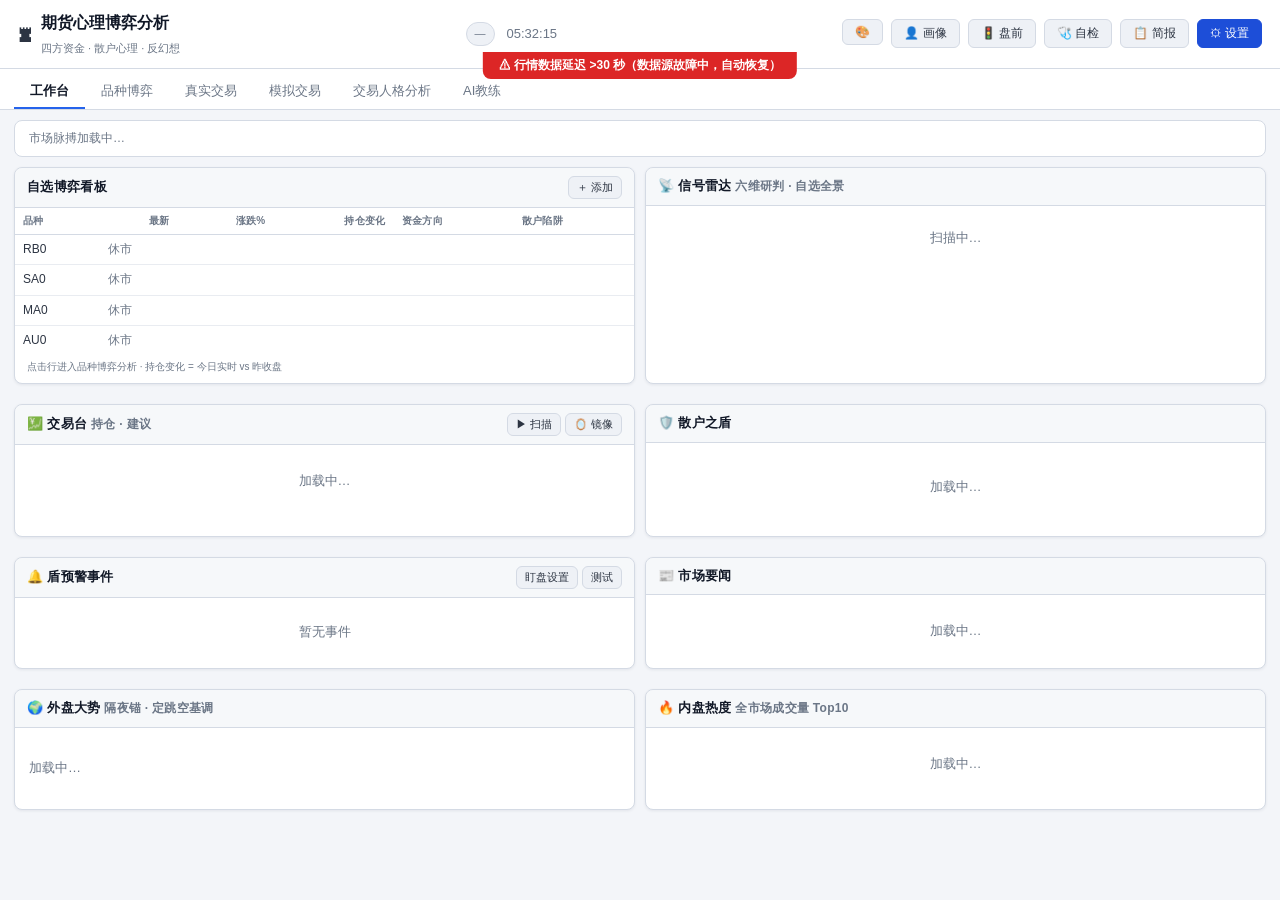
==== commit b0286f80: "行为统计双口径：金额行(毛利/手续费/净额,回报直读N笔)——点数看盘感,金额看账户" ====
--- a/static/index.html
+++ b/static/index.html
@@ -5,7 +5,7 @@
 <meta name="viewport" content="width=device-width, initial-scale=1.0">
 <title>期货心理博弈分析</title>
 <script>try{var T=["default","light","warm","cool","mint","cream","dark"];var t=localStorage.getItem("fa_theme");if(t==="dark")document.documentElement.setAttribute("data-theme","dark");else if(t&&T.indexOf(t)>=0&&t!=="default"&&t!=="light")document.documentElement.setAttribute("data-theme",t);else if(t&&T.indexOf(t)<0)localStorage.removeItem("fa_theme")}catch(e){}</script>
-<link rel="stylesheet" href="/static/style.css?v=20261110h">
+<link rel="stylesheet" href="/static/style.css?v=20261110i">
 </head>
 <body>
 
@@ -498,8 +498,8 @@
   </div>
 </div>
 
-<script src="/static/js/base.js?v=20261110h"></script>
-<script src="/static/js/views.js?v=20261110h"></script>
-<script src="/static/js/chat.js?v=20261110h"></script>
+<script src="/static/js/base.js?v=20261110i"></script>
+<script src="/static/js/views.js?v=20261110i"></script>
+<script src="/static/js/chat.js?v=20261110i"></script>
 </body>
 </html>
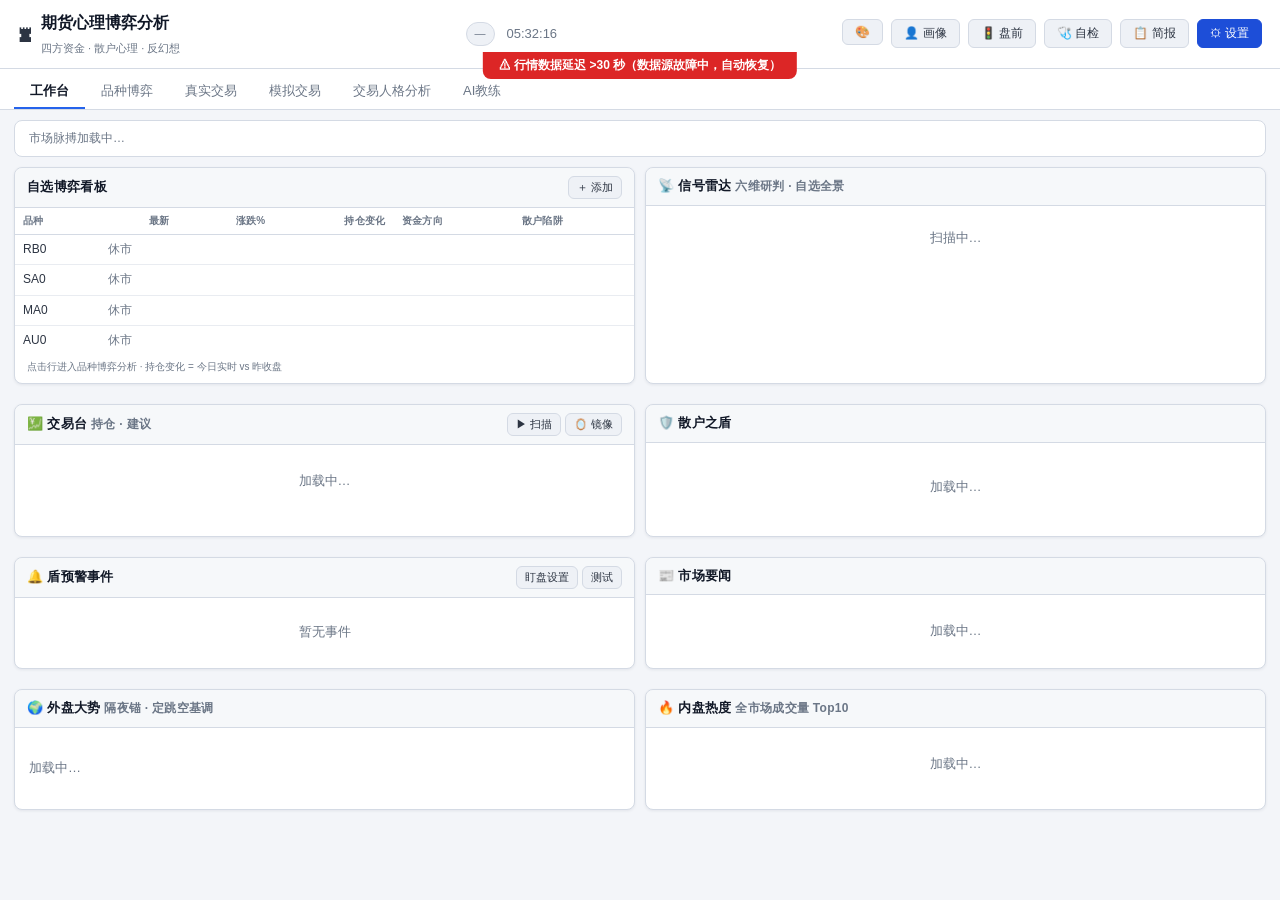
==== commit 8f6374ce: "行为统计时间洞察(成交回报精确计时)：持时分布/平→再开间隔中位/亏后再开中位/10分钟内再开次数——首跑即实锤:8笔中7笔<10分钟再进场" ====
--- a/static/index.html
+++ b/static/index.html
@@ -5,7 +5,7 @@
 <meta name="viewport" content="width=device-width, initial-scale=1.0">
 <title>期货心理博弈分析</title>
 <script>try{var T=["default","light","warm","cool","mint","cream","dark"];var t=localStorage.getItem("fa_theme");if(t==="dark")document.documentElement.setAttribute("data-theme","dark");else if(t&&T.indexOf(t)>=0&&t!=="default"&&t!=="light")document.documentElement.setAttribute("data-theme",t);else if(t&&T.indexOf(t)<0)localStorage.removeItem("fa_theme")}catch(e){}</script>
-<link rel="stylesheet" href="/static/style.css?v=20261110i">
+<link rel="stylesheet" href="/static/style.css?v=20261110j">
 </head>
 <body>
 
@@ -498,8 +498,8 @@
   </div>
 </div>
 
-<script src="/static/js/base.js?v=20261110i"></script>
-<script src="/static/js/views.js?v=20261110i"></script>
-<script src="/static/js/chat.js?v=20261110i"></script>
+<script src="/static/js/base.js?v=20261110j"></script>
+<script src="/static/js/views.js?v=20261110j"></script>
+<script src="/static/js/chat.js?v=20261110j"></script>
 </body>
 </html>
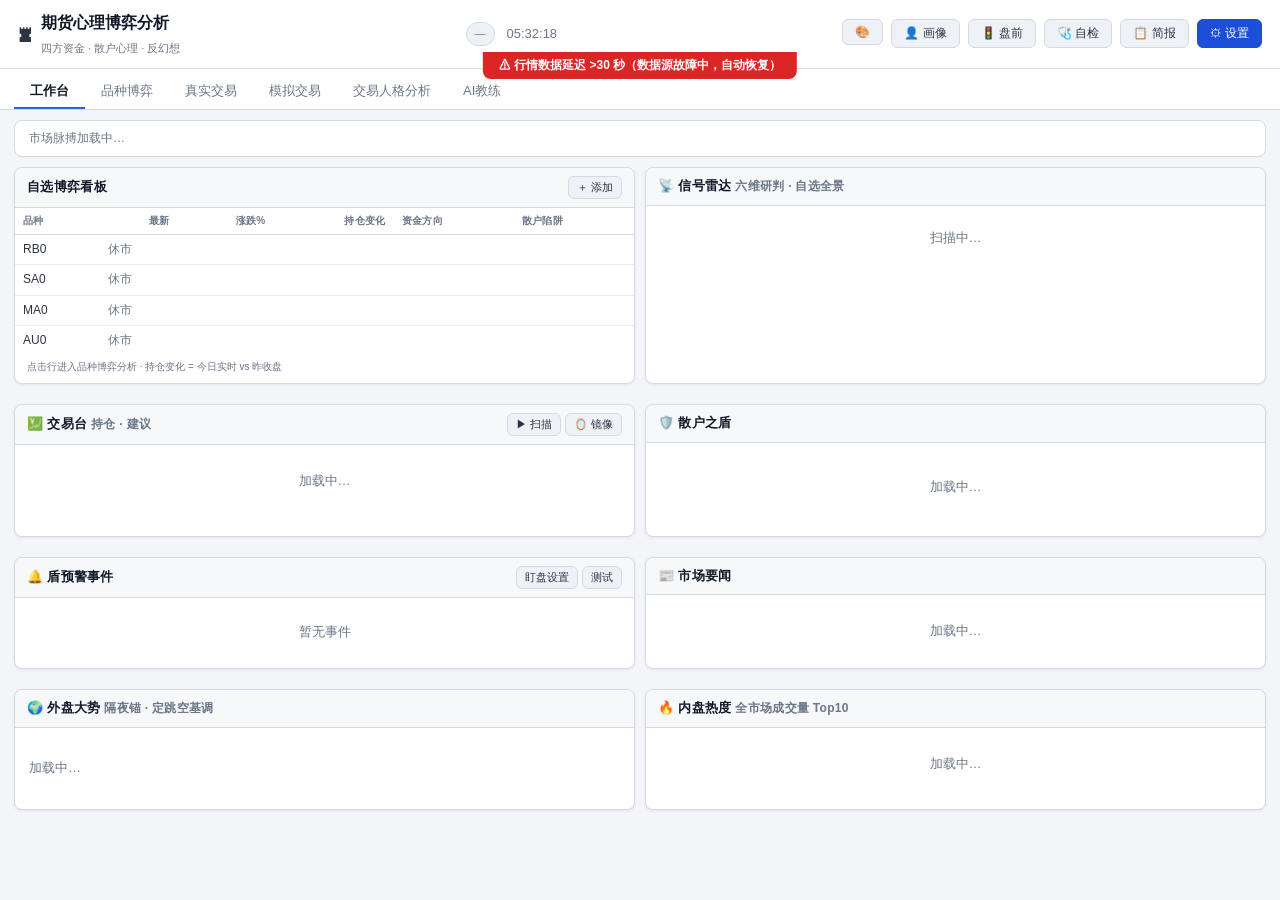
==== commit 9dce6e79: "三大分析升级：①权益曲线(盾卡内SVG折线+峰值/回撤+交易日起止) ②日内盈亏热力钟(按小时聚合,胜率条形图,最赚/最亏时段) ③连胜连亏streak+亏后行为(下一笔均盈/胜率/间隔) ④模拟引擎" ====
--- a/static/index.html
+++ b/static/index.html
@@ -5,7 +5,7 @@
 <meta name="viewport" content="width=device-width, initial-scale=1.0">
 <title>期货心理博弈分析</title>
 <script>try{var T=["default","light","warm","cool","mint","cream","dark"];var t=localStorage.getItem("fa_theme");if(t==="dark")document.documentElement.setAttribute("data-theme","dark");else if(t&&T.indexOf(t)>=0&&t!=="default"&&t!=="light")document.documentElement.setAttribute("data-theme",t);else if(t&&T.indexOf(t)<0)localStorage.removeItem("fa_theme")}catch(e){}</script>
-<link rel="stylesheet" href="/static/style.css?v=20261110j">
+<link rel="stylesheet" href="/static/style.css?v=20261111j">
 </head>
 <body>
 
@@ -498,8 +498,8 @@
   </div>
 </div>
 
-<script src="/static/js/base.js?v=20261110j"></script>
-<script src="/static/js/views.js?v=20261110j"></script>
-<script src="/static/js/chat.js?v=20261110j"></script>
+<script src="/static/js/base.js?v=20261111j"></script>
+<script src="/static/js/views.js?v=20261111j"></script>
+<script src="/static/js/chat.js?v=20261111j"></script>
 </body>
 </html>
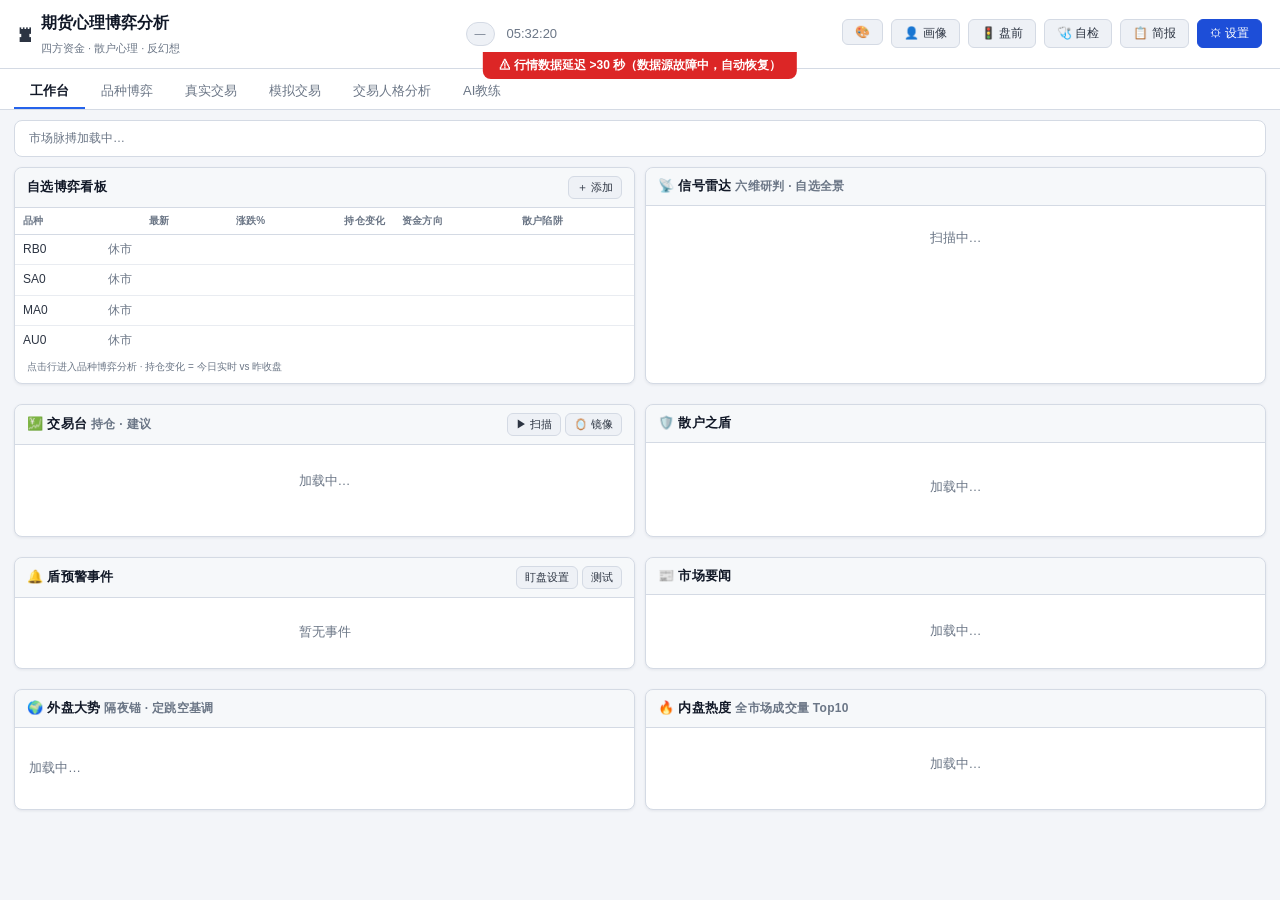
==== commit f9d25279: "AI教练个性化质变：①持仓建议自动注入品种战绩+时段盈亏+近期行为(personal字段+前端蓝底标签) ②信号雷达品种级战绩徽章(该引擎在此品种的历史命中率) ③行为统计合并日内钟+streak到统" ====
--- a/static/index.html
+++ b/static/index.html
@@ -5,7 +5,7 @@
 <meta name="viewport" content="width=device-width, initial-scale=1.0">
 <title>期货心理博弈分析</title>
 <script>try{var T=["default","light","warm","cool","mint","cream","dark"];var t=localStorage.getItem("fa_theme");if(t==="dark")document.documentElement.setAttribute("data-theme","dark");else if(t&&T.indexOf(t)>=0&&t!=="default"&&t!=="light")document.documentElement.setAttribute("data-theme",t);else if(t&&T.indexOf(t)<0)localStorage.removeItem("fa_theme")}catch(e){}</script>
-<link rel="stylesheet" href="/static/style.css?v=20261111j">
+<link rel="stylesheet" href="/static/style.css?v=20261111b">
 </head>
 <body>
 
@@ -498,8 +498,8 @@
   </div>
 </div>
 
-<script src="/static/js/base.js?v=20261111j"></script>
-<script src="/static/js/views.js?v=20261111j"></script>
-<script src="/static/js/chat.js?v=20261111j"></script>
+<script src="/static/js/base.js?v=20261111b"></script>
+<script src="/static/js/views.js?v=20261111b"></script>
+<script src="/static/js/chat.js?v=20261111b"></script>
 </body>
 </html>
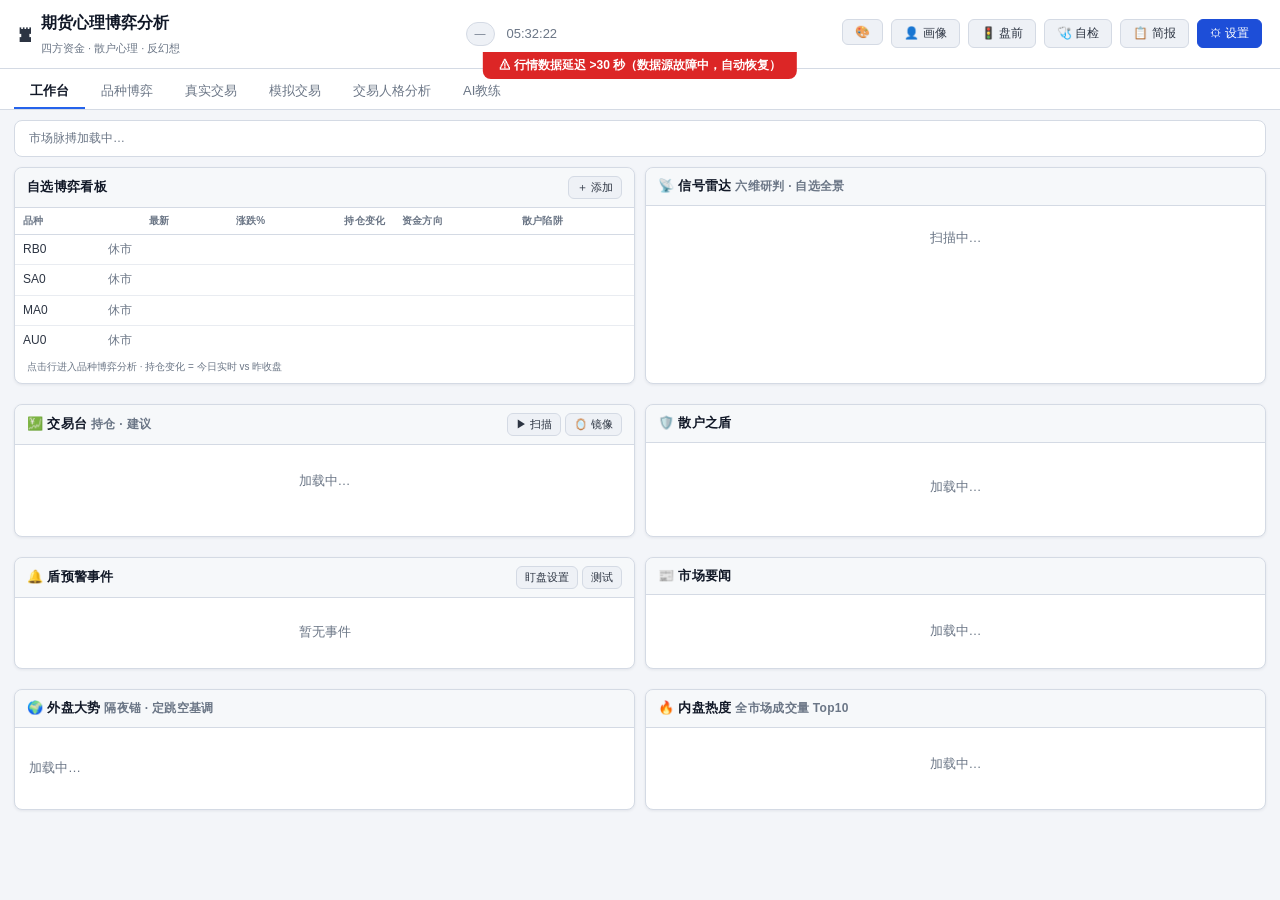
==== commit a92fcddb: "组合热度+开盘简报：①脉搏条/独立端点显示全部持仓满亏金额+相关组重叠警告 ②开盘(9:00/21:00)自动推赛前简报到事件流+飞书——上场战绩+最强信号+风控红线+热度+行为提醒（纯模板零LLM秒" ====
--- a/static/index.html
+++ b/static/index.html
@@ -5,7 +5,7 @@
 <meta name="viewport" content="width=device-width, initial-scale=1.0">
 <title>期货心理博弈分析</title>
 <script>try{var T=["default","light","warm","cool","mint","cream","dark"];var t=localStorage.getItem("fa_theme");if(t==="dark")document.documentElement.setAttribute("data-theme","dark");else if(t&&T.indexOf(t)>=0&&t!=="default"&&t!=="light")document.documentElement.setAttribute("data-theme",t);else if(t&&T.indexOf(t)<0)localStorage.removeItem("fa_theme")}catch(e){}</script>
-<link rel="stylesheet" href="/static/style.css?v=20261111b">
+<link rel="stylesheet" href="/static/style.css?v=20261111c">
 </head>
 <body>
 
@@ -498,8 +498,8 @@
   </div>
 </div>
 
-<script src="/static/js/base.js?v=20261111b"></script>
-<script src="/static/js/views.js?v=20261111b"></script>
-<script src="/static/js/chat.js?v=20261111b"></script>
+<script src="/static/js/base.js?v=20261111c"></script>
+<script src="/static/js/views.js?v=20261111c"></script>
+<script src="/static/js/chat.js?v=20261111c"></script>
 </body>
 </html>
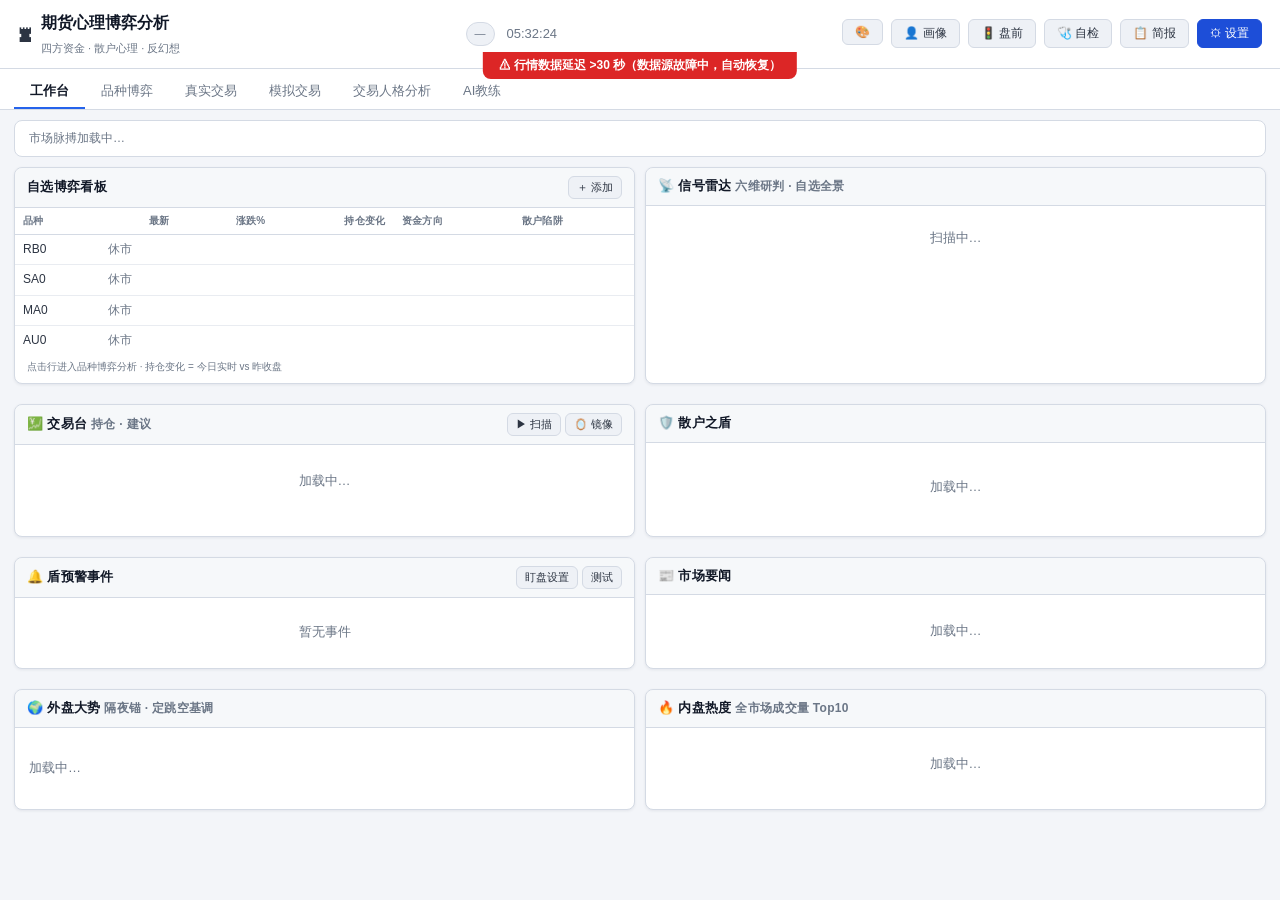
==== commit b0b2c3eb: "信号维度归因(by_dimension:主证据分维命中率——哪个维度最有预测力)+周度行为回归(本周vs上周:笔数/胜率/快开仓/盈亏比+好/退/平箭头判定)" ====
--- a/static/index.html
+++ b/static/index.html
@@ -5,7 +5,7 @@
 <meta name="viewport" content="width=device-width, initial-scale=1.0">
 <title>期货心理博弈分析</title>
 <script>try{var T=["default","light","warm","cool","mint","cream","dark"];var t=localStorage.getItem("fa_theme");if(t==="dark")document.documentElement.setAttribute("data-theme","dark");else if(t&&T.indexOf(t)>=0&&t!=="default"&&t!=="light")document.documentElement.setAttribute("data-theme",t);else if(t&&T.indexOf(t)<0)localStorage.removeItem("fa_theme")}catch(e){}</script>
-<link rel="stylesheet" href="/static/style.css?v=20261111c">
+<link rel="stylesheet" href="/static/style.css?v=20261111d">
 </head>
 <body>
 
@@ -498,8 +498,8 @@
   </div>
 </div>
 
-<script src="/static/js/base.js?v=20261111c"></script>
-<script src="/static/js/views.js?v=20261111c"></script>
-<script src="/static/js/chat.js?v=20261111c"></script>
+<script src="/static/js/base.js?v=20261111d"></script>
+<script src="/static/js/views.js?v=20261111d"></script>
+<script src="/static/js/chat.js?v=20261111d"></script>
 </body>
 </html>
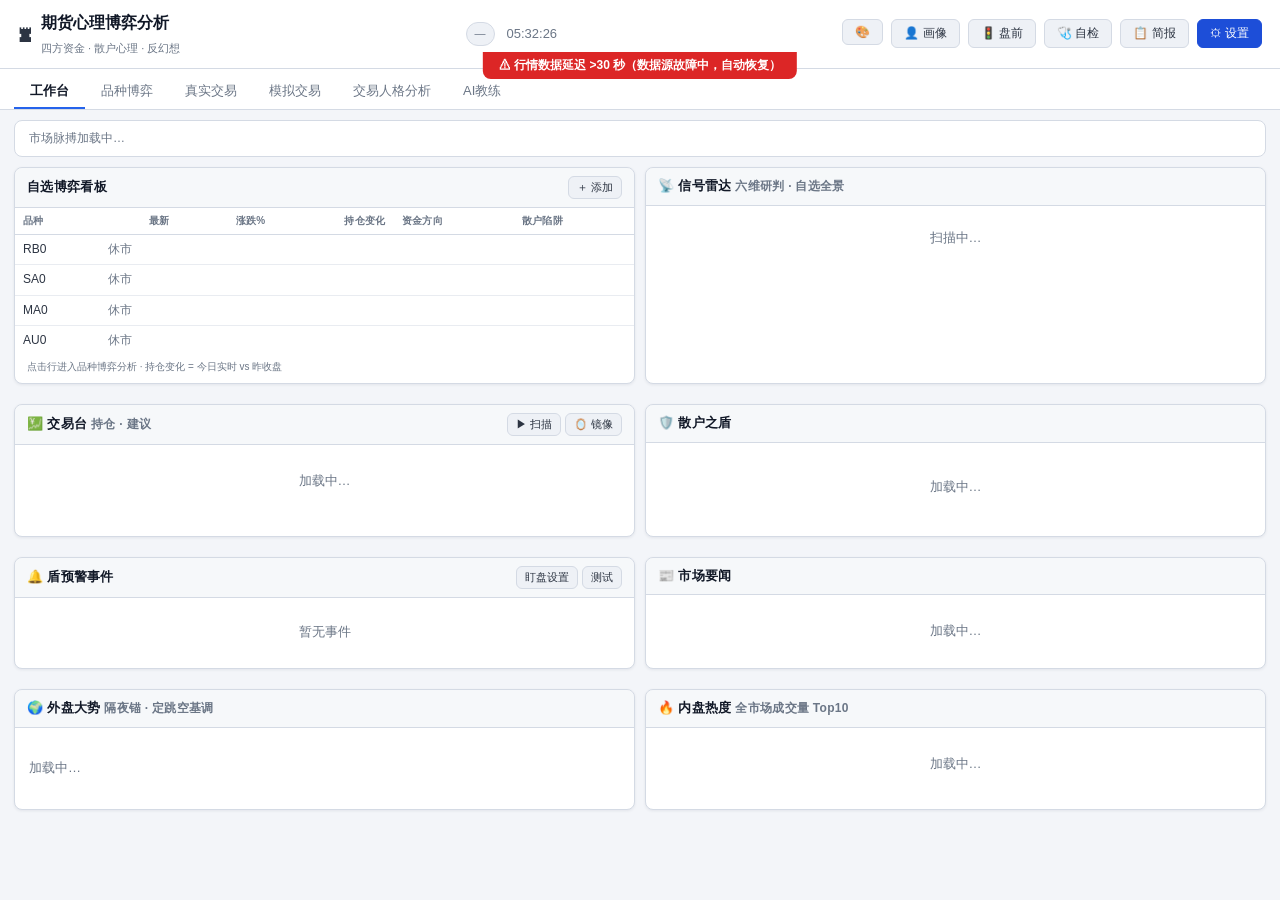
==== commit 65aede95: "日报注入盾价值证明(644笔→+451点)+脉搏条今日拦截计数(🛡N次)——每天看到这两个数字就是最好的纪律教育" ====
--- a/static/index.html
+++ b/static/index.html
@@ -5,7 +5,7 @@
 <meta name="viewport" content="width=device-width, initial-scale=1.0">
 <title>期货心理博弈分析</title>
 <script>try{var T=["default","light","warm","cool","mint","cream","dark"];var t=localStorage.getItem("fa_theme");if(t==="dark")document.documentElement.setAttribute("data-theme","dark");else if(t&&T.indexOf(t)>=0&&t!=="default"&&t!=="light")document.documentElement.setAttribute("data-theme",t);else if(t&&T.indexOf(t)<0)localStorage.removeItem("fa_theme")}catch(e){}</script>
-<link rel="stylesheet" href="/static/style.css?v=20261111d">
+<link rel="stylesheet" href="/static/style.css?v=20261115a">
 </head>
 <body>
 
@@ -498,8 +498,8 @@
   </div>
 </div>
 
-<script src="/static/js/base.js?v=20261111d"></script>
-<script src="/static/js/views.js?v=20261111d"></script>
-<script src="/static/js/chat.js?v=20261111d"></script>
+<script src="/static/js/base.js?v=20261115a"></script>
+<script src="/static/js/views.js?v=20261115a"></script>
+<script src="/static/js/chat.js?v=20261115a"></script>
 </body>
 </html>
